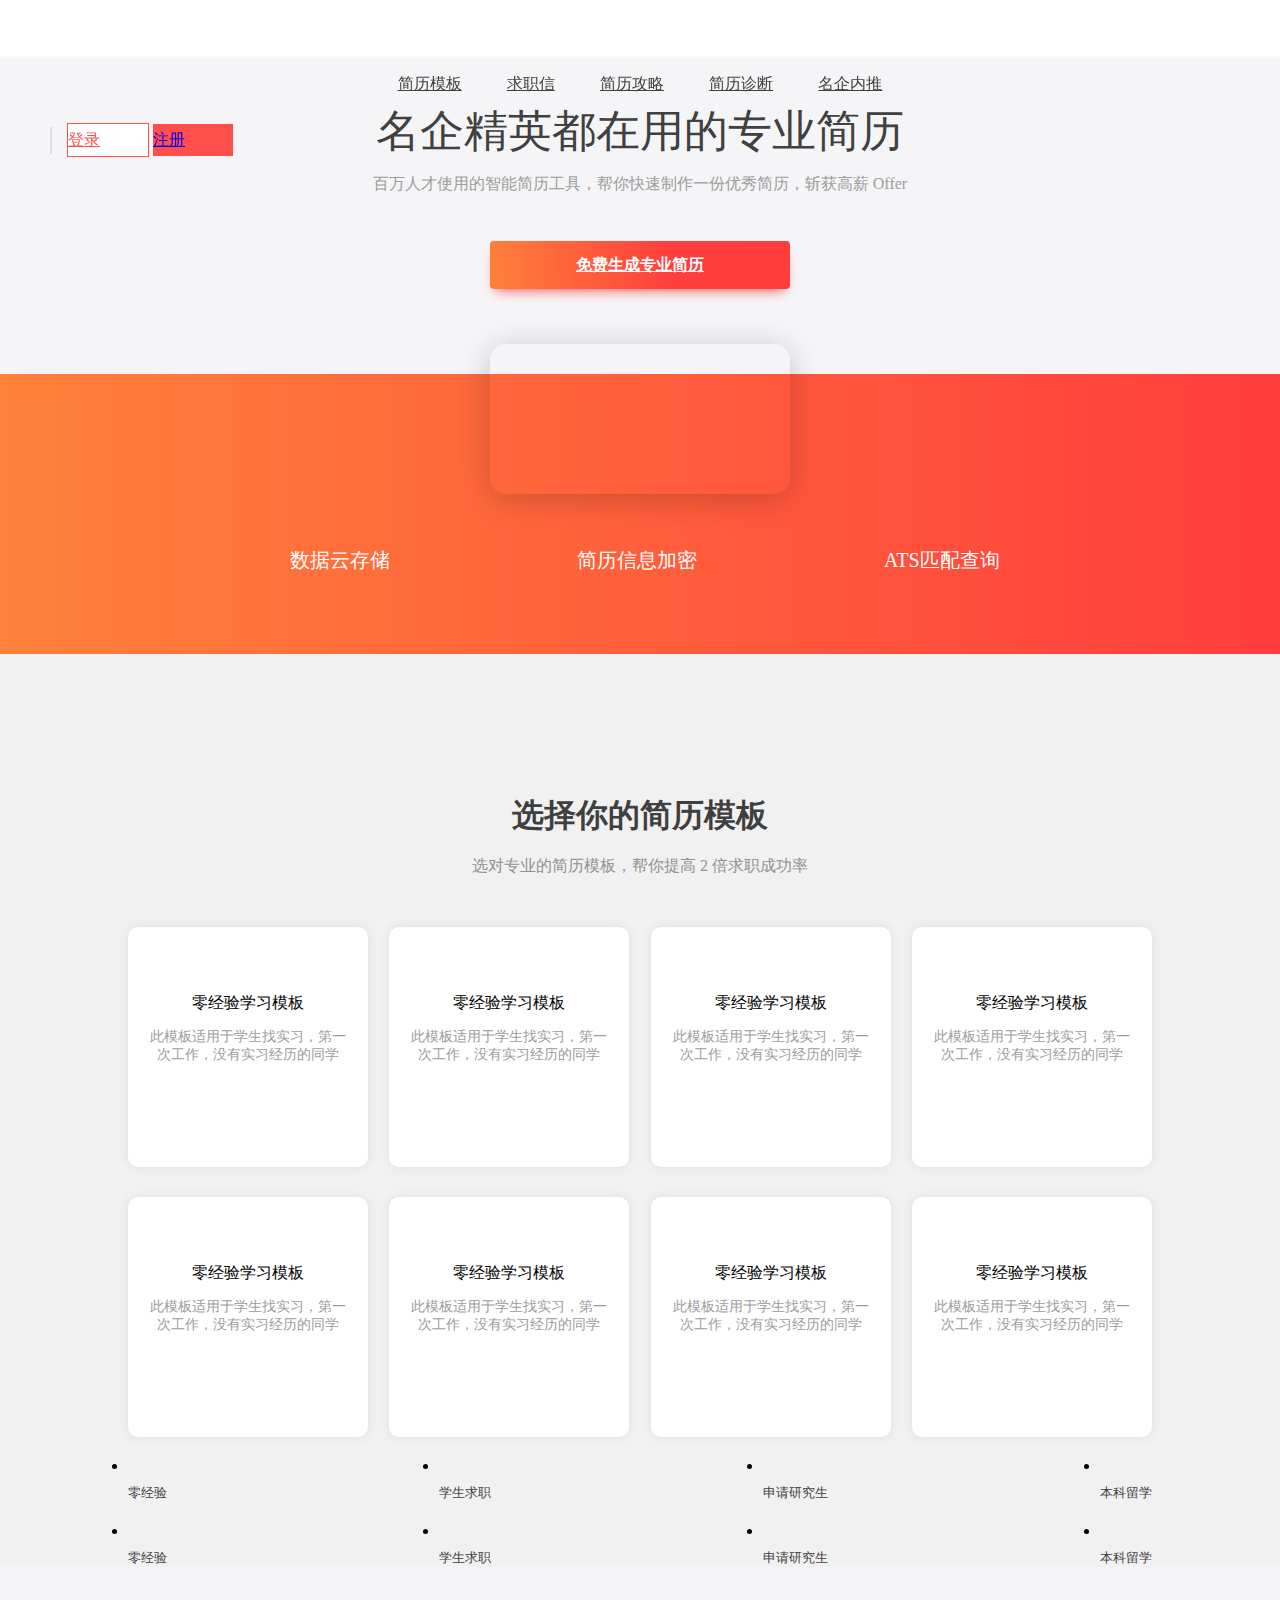
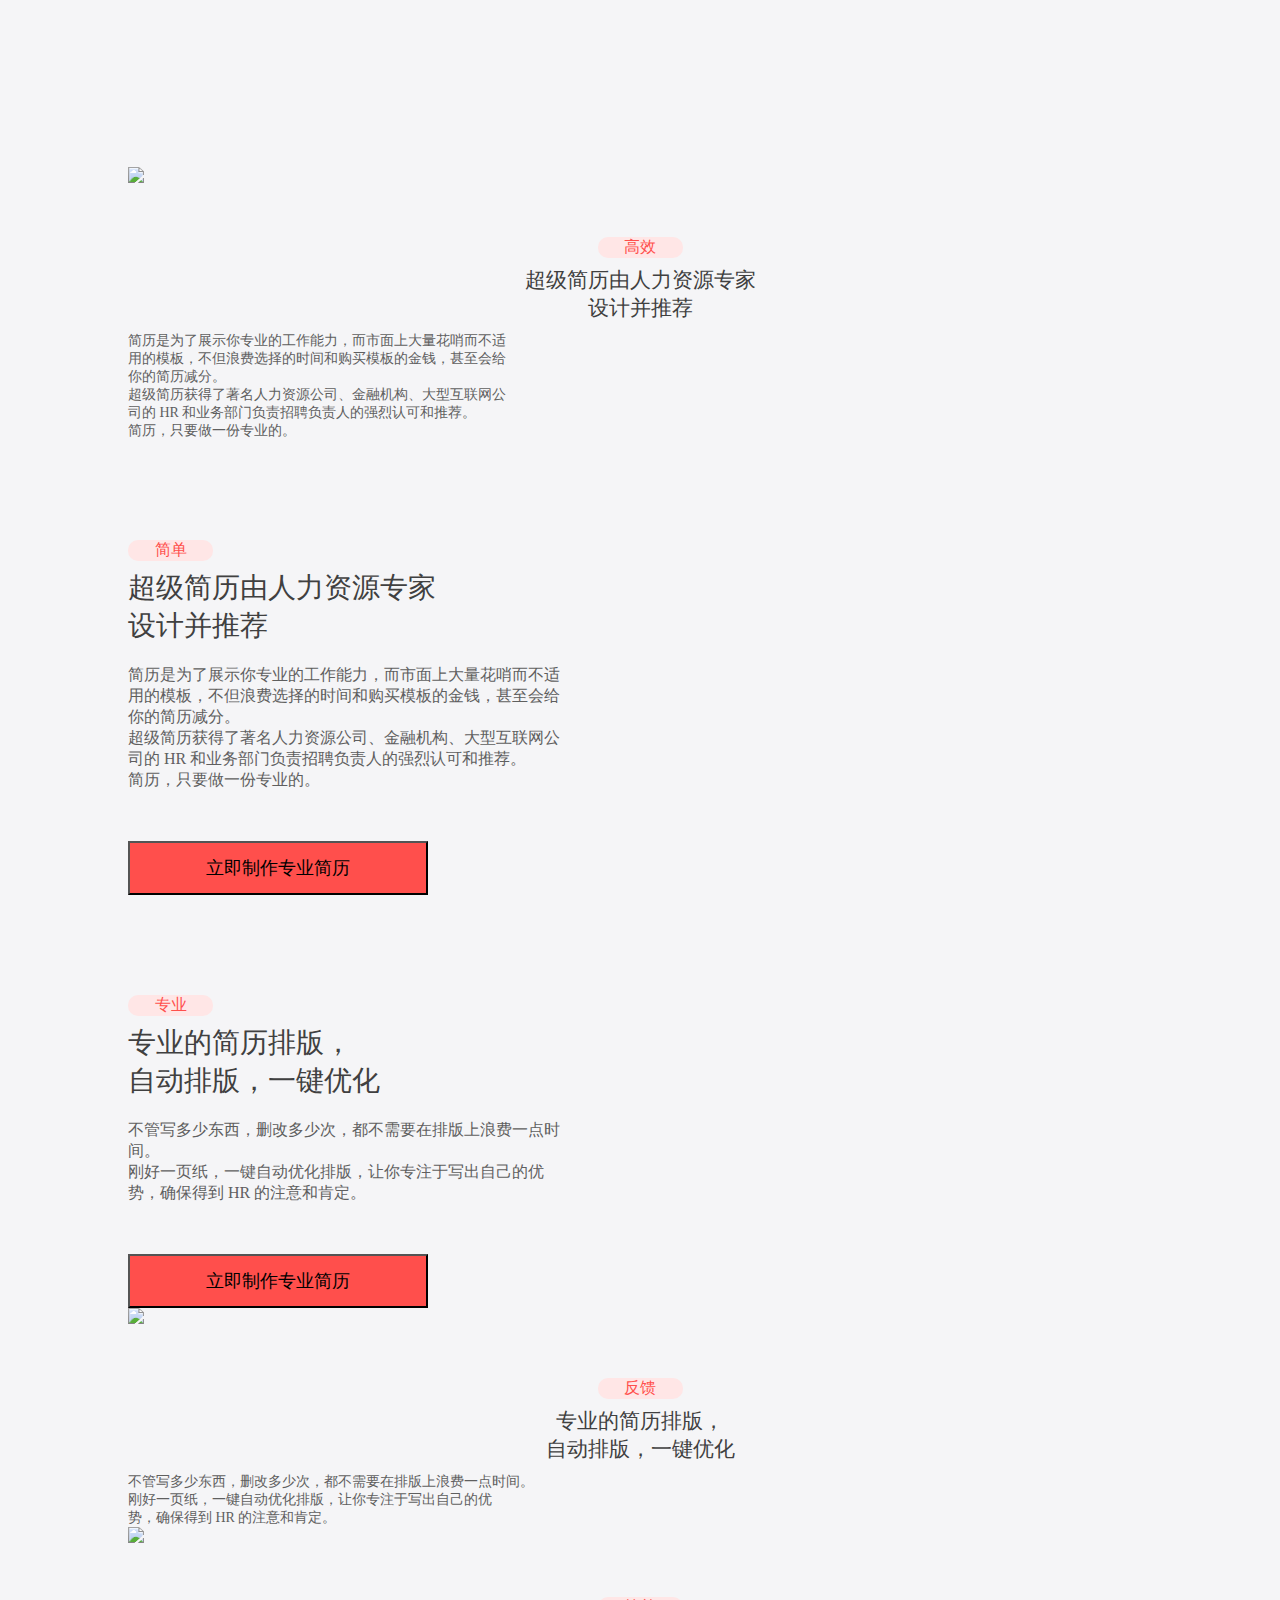
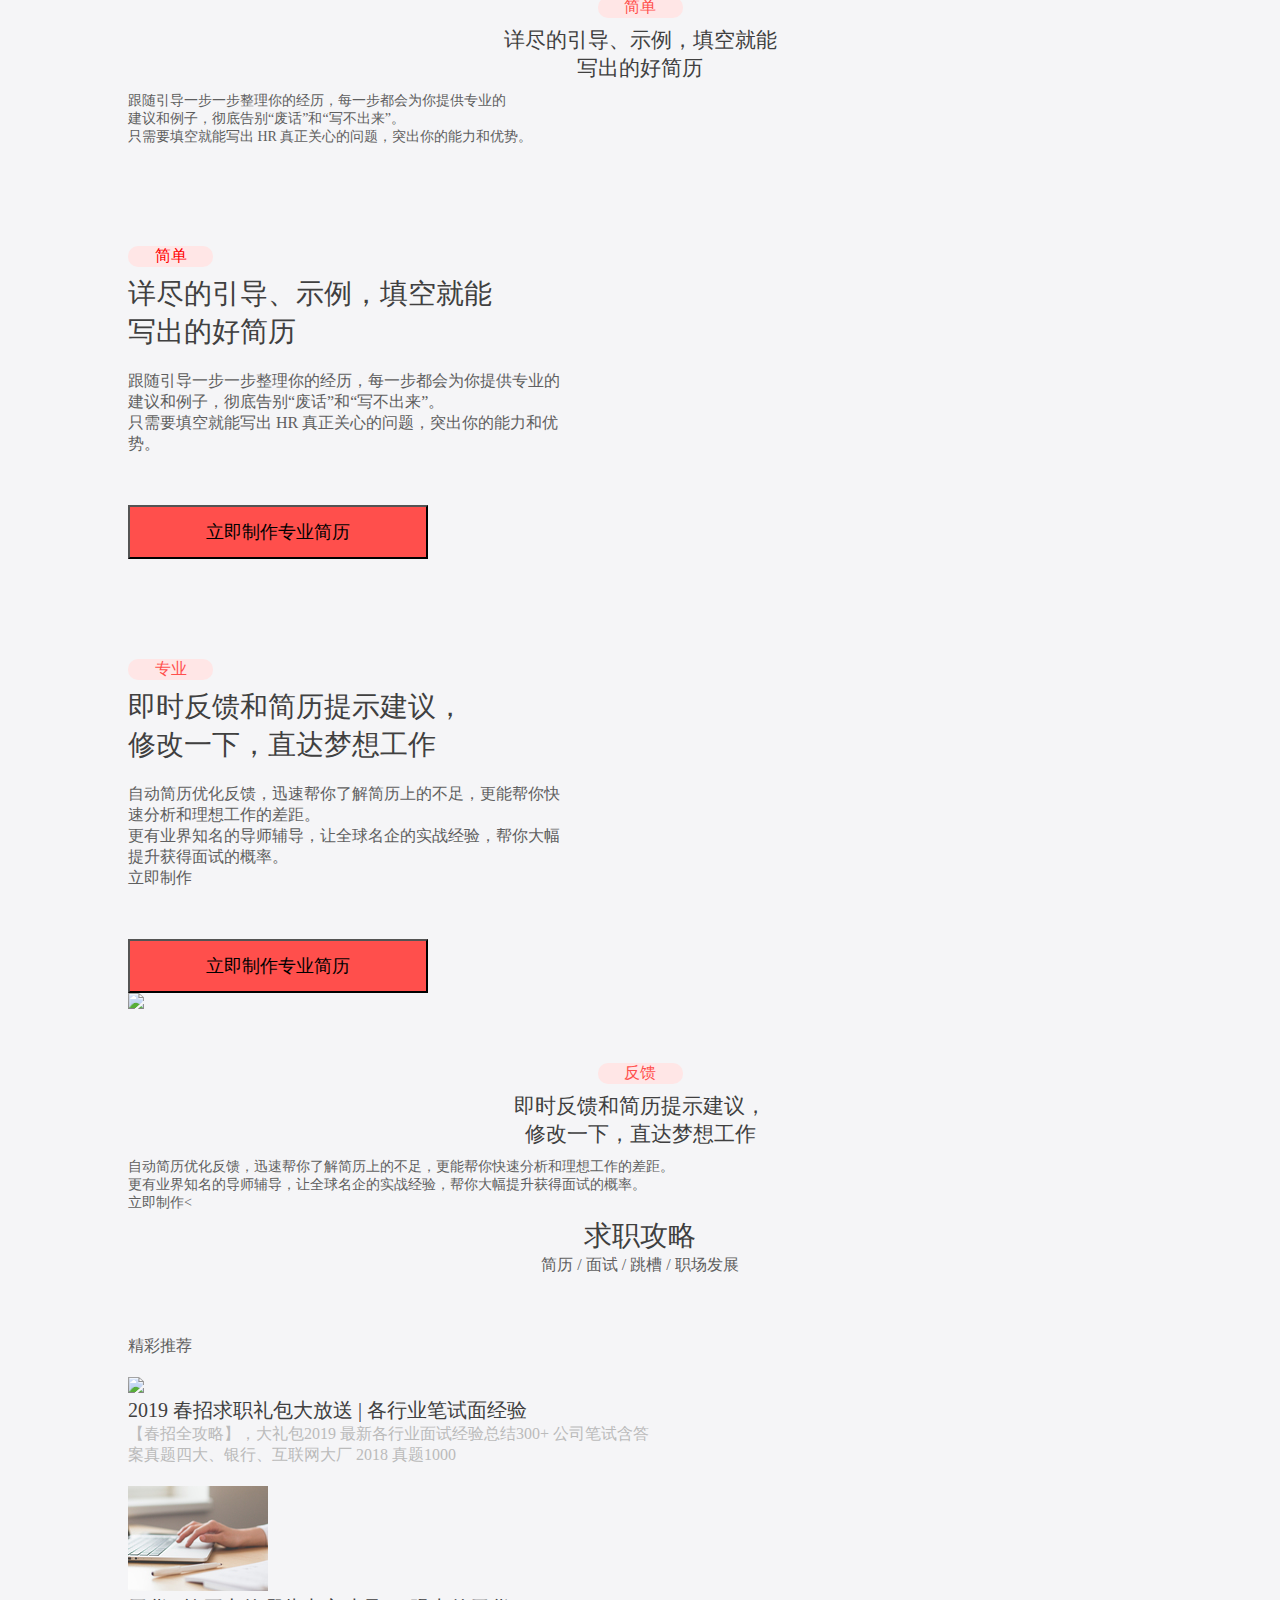
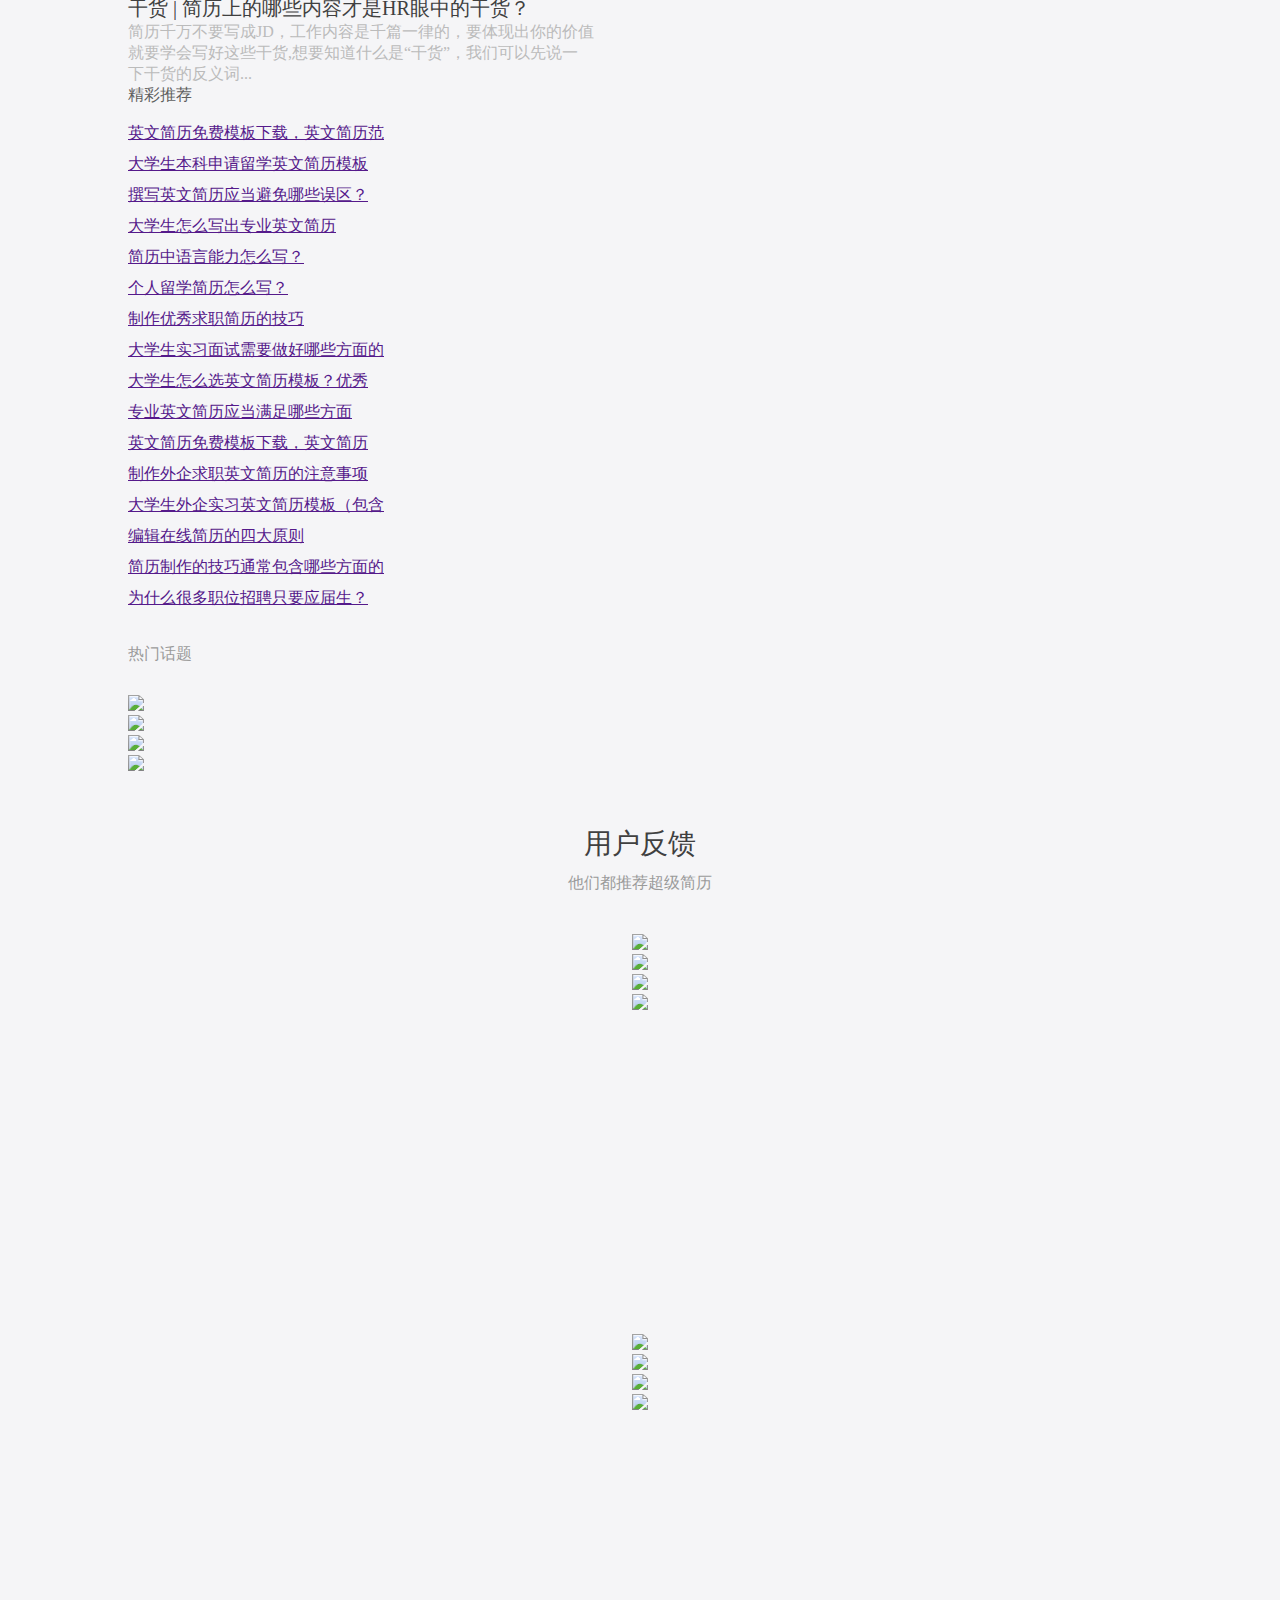
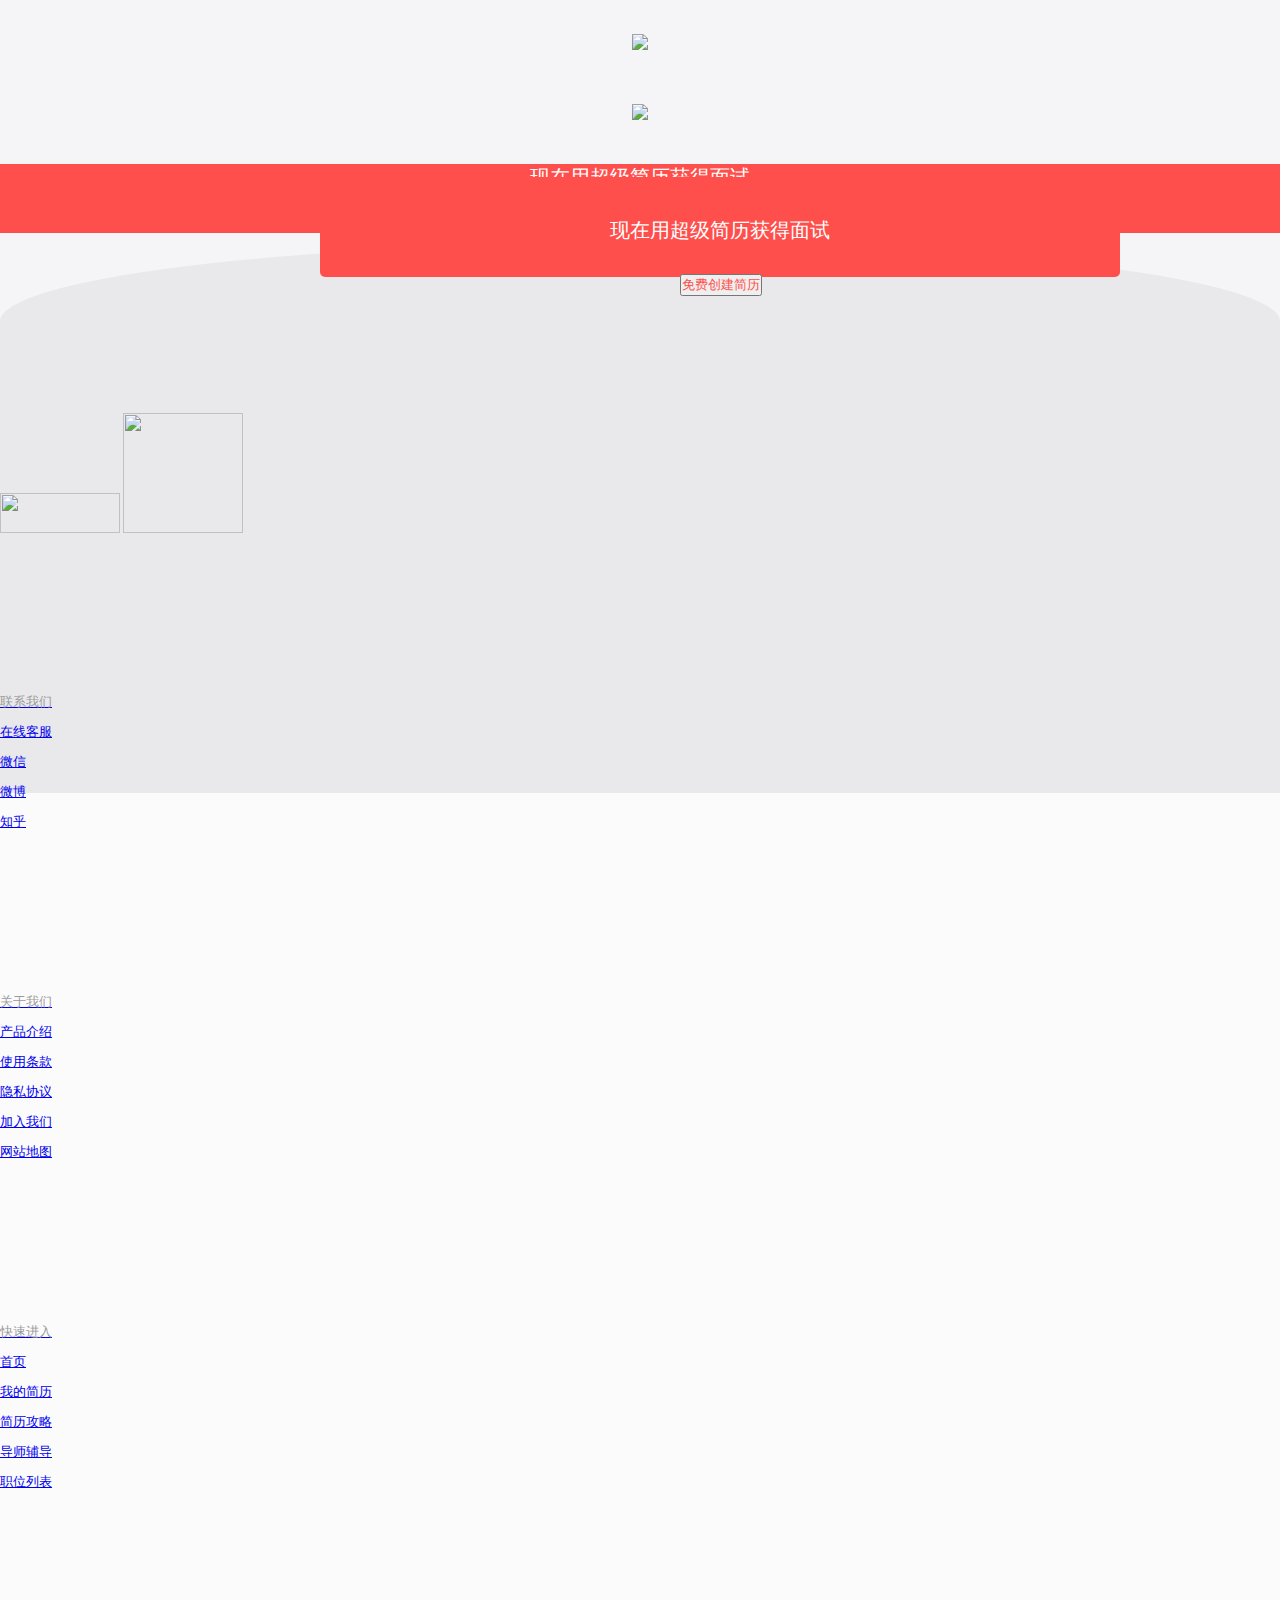
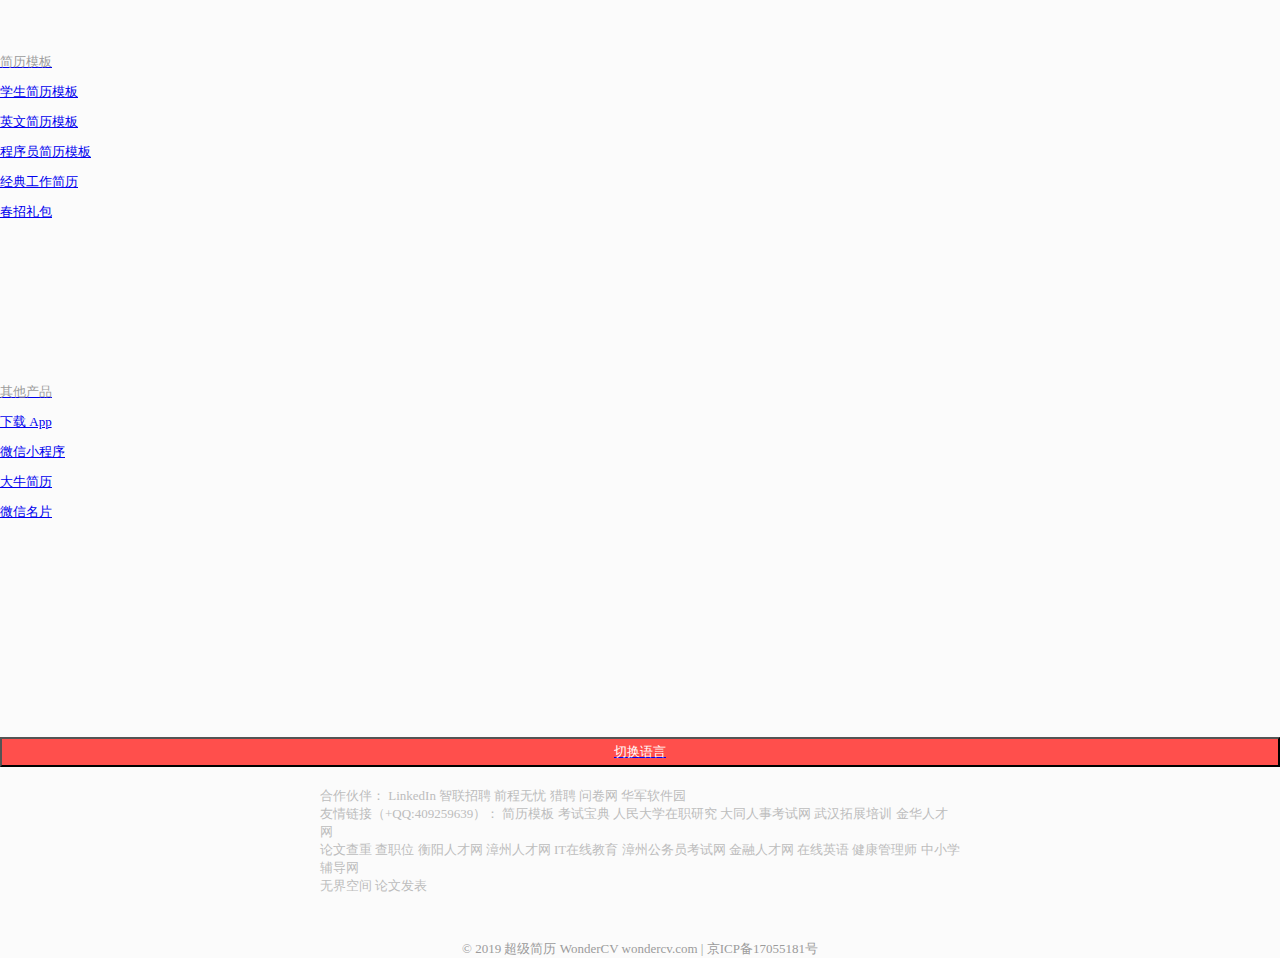
==== 超级简历/index.html @ 8c528aa9 "add" ====
<!DOCTYPE html>
<html lang="en">
<head>
    <meta charset="UTF-8">
    <meta name="viewport" content="width=device-width, initial-scale=1.0">
    <meta http-equiv="X-UA-Compatible" content="ie=edge">
    <link rel="icon" type="img/png" href="img/logo1.png" media="screen">
    <link rel="stylesheet" href="layui/css/layui.css">
    <link rel="stylesheet" href="css/index.css">
    <link rel="stylesheet" href="css/login.css">
    <script src="js/jquery-3.3.1.js"></script>
    <script src="layui/layui.js"></script>
    <script src="layui/layui.all.js"></script>
    <title>超级简历 - HR专家推荐的智能简历工具-英文简历模板-专业求职简历模板-免费下载</title>


    <script type="text/javascript">
        window.onload=function(){
            let obtn=document.getElementById("moban_btn");
            let dzbtn=document.getElementById("dz_btn");
            let txbox=document.getElementById("tx_box");
            obtn.onclick=function(){
                //获取页面的高度和宽度
                var sheight=document.documentElement.scrollHeight;
                var swidth=document.documentElement.scrollWidth;

                // 可视区域的高度
                var wheight=document.documentElement.clientHeight;


                // 遮罩层
                var omask=document.createElement("div");
                    omask.id="mask";
                    omask.style.height=sheight+"px";
                    omask.style.width=swidth+"px";
                    document.body.appendChild(omask);
                
                var mask_img=document.createElement("div");
                    mask_img.id="mask_img";
                    mask_img.innerHTML="<div class='mask_con' id='mask_c'><div id='close'></div></div>"
                    document.body.appendChild(mask_img);
                    
                var mask_c=document.getElementById('mask_c');

                var mask_con_btn=document.createElement("div");
                    mask_con_btn.id="mask_con_btn";
                    mask_con_btn.innerHTML="<a href='zhuce.html' class='layui-btn layui-btn-primary'>使用模板</a>"
                    mask_c.appendChild(mask_con_btn);
                    // 获取 mask_img 的宽度和高度

                var dheight=mask_img.offsetHeight;
                var dwidth=mask_img.offsetWidth;

                var close=document.getElementById("close");
                close.onclick=function(){
                    document.body.removeChild(omask);
                    document.body.removeChild(mask_img);
                }
                }

                dzbtn.onclick=function(){
                var sheight=document.documentElement.scrollHeight;
                var swidth=document.documentElement.scrollWidth;

                // 可视区域的高度
                var wheight=document.documentElement.clientHeight;

                var omask=document.createElement("div");
                    omask.id="mask";
                    omask.style.height=sheight+"px";
                    omask.style.width=swidth+"px";
                    document.body.appendChild(omask);
                    txbox.style.display="block";
                    omask.onclick=function(){
                    document.body.removeChild(omask);
                    txbox.style.display="none";
                }

                
            }
                
        }
            
            
         
            
    </script>

</head>
<body>
    <div class="header">

        <div class="nav layui-row">
            <div class="nav_l layui-col-md2 layui-col-xs6">
                <a href="index.html"><img src="img/logo.png" alt=""></a>
            </div>

            <div class="nav_m layui-col-md7 layui-hide-xs">
                <ul>
                    <li>
                    <a href="jlmb.html">简历模板</a>
                    <a href="qzx.html">求职信</a>
                    <a href="jlgl.html">简历攻略</a>
                    <a href="jlzd.html">简历诊断</a>
                    <a href="mqnt.html">名企内推</a>
                    </li>
                </ul>
            </div>

            <div class="nav_r layui-col-md3 layui-col-xs6">
                    <div class="nav_r_icon">
                        <i class="layui-icon layui-icon-find-fill"></i>
                        <i class="layui-icon layui-icon-cellphone">
                            <div class="model">
                                <p>扫码下载App 同步编辑</p>
                                <img src="img/app.png" id="img_1" alt="">
                                <div class="model_btn">
                                    <a id="app_btn" class="layui-btn layui-btn-danger layui-btn-fluid">App</a>
                                    <a class="layui-btn layui-btn-danger layui-btn-fluid" id="weixin_btn">微信版</a>
                                </div>
                            </div>
                        </i>
                    </div>
                    <span></span>
                    <div class="nav_r_btn">
                        <a class="layui-btn layui-btn-primary" href="login.html">登录</a>
                        <a class="layui-btn layui-btn-danger" href="login.html">注册</a>
                    </div>
            </div>

        </div>
    </div>

    <div class="banner">
        <div class="layui-row banner_box">
            <h1>名企精英都在用的专业简历</h1>
            <p>百万人才使用的智能简历工具，帮你快速制作一份优秀简历，斩获高薪 Offer</p>
            <div id="box_btn"><a href="" class="layui-btn">免费生成专业简历</a></div> 
            <img src="img/banner_d.png" class="" alt="">
        </div>

        <div class="video">
                <video autoplay="" muted="" loop="" poster="" preload="auto"  autostart="0">
                    <source src="img/shipin.mp4" type="video/mp4">
                </video>
            </div>
    </div>

    <div class="bg">
        <div class="bg_box">
            <div>
                <img src="img/data_storage.png" alt="">
                <span>数据云存储</span>
            </div>
            <div>
                <img style="width: 30px;" src="img/infojiami.png" alt="">
                <span>简历信息加密</span>
            </div>
            <div>
                <img style="width: 30px;" src="img/ats_screening.png" alt="">
                <span>ATS匹配查询</span>
            </div>
        </div>
    </div>

    <div class="moban">
        <div class="moban_tit">
            <h1>选择你的简历模板</h1>
            <p>选对专业的简历模板，帮你提高 2 倍求职成功率</p>
        </div>

        <div class="moban_box">
            <div class="moban_1 layui-hide-xs" style="margin-top: 50px;">
                <div>
                    <img src="img/zero-exp-icon.png" alt="">
                    <span>零经验学习模板</span>
                    <p>此模板适用于学生找实习，第一次工作，没有实习经历的同学</p>
                    <div class="tx">
                        <a  class="layui-btn" id="moban_btn">中文模板</a>
                        <a  class="layui-btn" id="moban_btn">英文模板</a>
                    </div>
                </div>
                <div>
                        <img src="img/tpl-college.png" alt="">
                        <span>零经验学习模板</span>
                        <p>此模板适用于学生找实习，第一次工作，没有实习经历的同学</p>
                        <div class="tx">
                                <a  class="layui-btn" id="moban_btn">中文模板</a>
                                <a  class="layui-btn" id="moban_btn">英文模板</a>
                        </div>
                </div>
                <div>
                        <img src="img/tpl-pm.png" alt="">
                        <span>零经验学习模板</span>
                        <p>此模板适用于学生找实习，第一次工作，没有实习经历的同学</p>
                        <div class="tx">
                                <a id="moban_btn" class="layui-btn">中文模板</a>
                                <a id="moban_btn" class="layui-btn">英文模板</a>
                        </div>
                </div>
                <div>
                        <img src="img/tpl-plane.png" alt="">
                        <span>零经验学习模板</span>
                        <p>此模板适用于学生找实习，第一次工作，没有实习经历的同学</p>
                        <div class="tx">
                                <a id="moban_btn" class="layui-btn">中文模板</a>
                                <a id="moban_btn" class="layui-btn">英文模板</a>
                        </div>
                </div>
            </div>

            <div class="moban_1 layui-hide-xs">
                    <div>
                        <img src="img/tpl-classic.png" alt="">
                        <span>零经验学习模板</span>
                        <p>此模板适用于学生找实习，第一次工作，没有实习经历的同学</p>
                        <div class="tx">
                                <a id="moban_btn" class="layui-btn">中文模板</a>
                                <a id="moban_btn" class="layui-btn">英文模板</a>
                        </div>
                    </div>
                    <div>
                            <img src="img/tpl-investment.png" alt="">
                            <span>零经验学习模板</span>
                            <p>此模板适用于学生找实习，第一次工作，没有实习经历的同学</p>
                            <div class="tx">
                                    <a id="moban_btn" class="layui-btn">中文模板</a>
                                    <a id="moban_btn" class="layui-btn">英文模板</a>
                            </div>
                    </div>
                    <div>
                            <img src="img/tpl-pm.png" alt="">
                            <span>零经验学习模板</span>
                            <p>此模板适用于学生找实习，第一次工作，没有实习经历的同学</p>
                            <div class="tx">
                                    <a id="moban_btn" class="layui-btn">中文模板</a>
                                    <a id="moban_btn" class="layui-btn">英文模板</a>
                            </div>
                    </div>
                    <div>
                            <img src="img/tpl-programmer.png" alt="">
                            <span>零经验学习模板</span>
                            <p>此模板适用于学生找实习，第一次工作，没有实习经历的同学</p>
                            <div class="tx">
                                    <a id="moban_btn" class="layui-btn">中文模板</a>
                                    <a id="moban_btn" class="layui-btn">英文模板</a>
                            </div>
                    </div>
            </div>

            <div class="shouji layui-hide-md layui-col-xs12">
                <ul>
                    <li>
                        <img src="img/zero-exp-icon.png" alt="">
                        <p>零经验</p>
                    </li>
                    <li>
                        <img src="img/tpl-college.png" alt="">
                        <p>学生求职</p>
                    </li>
                    <li>
                        <img src="img/grad-temp-cn-icon@2x.png" alt="">
                        <p>申请研究生</p>
                    </li>
                    <li>
                        <img src="img/tpl-plane.png" alt="">
                        <p>本科留学</p>
                    </li>
                </ul>
                <ul>
                        <li>
                            <img src="img/tpl-classic.png" alt="">
                            <p>零经验</p>
                        </li>
                        <li>
                            <img src="img/tpl-investment.png" alt="">
                            <p>学生求职</p>
                        </li>
                        <li>
                            <img src="img/tpl-pm.png" alt="">
                            <p>申请研究生</p>
                        </li>
                        <li>
                            <img src="img/tpl-programmer.png" alt="">
                            <p>本科留学</p>
                        </li>
                    </ul>
            </div>
        </div>
    </div>

        <!-- 穆童 -->
        <div class="zhengti" style="width: 80%;margin-top: 200px;">
                <div class="layui-row" style="width: 100%">
                    <div class="layui-col-md6 layui-col-xs12" >
                        <img src="layui\image\HRtuijian.png"
                            width="100%">
                    </div>
                    <div class="layui-col-xs12 layui-hide-md" style="margin-top: 50px">
                        <div style="width: 85px;height:24px;margin: 0 auto"><p style="text-align: center;color: #FF4F4C;
                            background: #ffe6e6;border-radius:10px">高效</p></div>
                        <div><p style="font-size: 21px;margin-top: 5px;text-align: center;color: #404040;">超级简历由人力资源专家<br/>设计并推荐</p></div>
                        <div><p style="font-size: 14px; color: rgb(95, 95, 95);margin-top: 10px">简历是为了展示你专业的工作能力，而市面上大量花哨而不适<br/>用的模板，不但浪费选择的时间和购买模板的金钱，甚至会给<br/>你的简历减分。<br/>超级简历获得了著名人力资源公司、金融机构、大型互联网公<br/>司的 HR 和业务部门负责招聘负责人的强烈认可和推荐。<br/>简历，只要做一份专业的。</p></div>
                    </div>
                        <div class="layui-col-md5 layui-hide-xs layui-col-md-offset1" style=" margin-top: 100px; ">
                            <div style="width: 85px;height:24px;"><p style="text-align: center; color:#FF4F4C;background:#ffe6e6;border-radius:10px">简单</p></div>
                            <div><p style="font-size: 28px;margin-top: 5px;color: #404040;">超级简历由人力资源专家<br/>设计并推荐</p></div>
                            <div><p style="color: rgb(95, 95, 95);margin-top: 20px">简历是为了展示你专业的工作能力，而市面上大量花哨而不适<br/>用的模板，不但浪费选择的时间和购买模板的金钱，甚至会给<br/>你的简历减分。<br/>超级简历获得了著名人力资源公司、金融机构、大型互联网公<br/>司的 HR 和业务部门负责招聘负责人的强烈认可和推荐。<br/>简历，只要做一份专业的。</p></div>
                            <div style="margin-top: 50px;"><button class="layui-btn layui-btn-lg layui-btn-danger" style="width:300px;height:54px;font-size:18px;background: #ff4f4c;">立即制作专业简历</button></div>
                        </div>


                    </div>

                    <div id="tx_box" class="box" style="width: 400px;height: 400px; position: absolute;z-index: 1001;left: 37%;display: none;">
                        <div class="box_m" style="top:3%; height: auto; border: 0">
                                <img src="img/weixin.png" alt="">
                                <div class="box_m1"  style="background: #fff;">
                                    <i class="layui-icon layui-icon-login-wechat" style="font-size: 28px; color: #62b900;"></i>  
                                    <span style="color: #757575;">微信扫码 快速登录</span>
                                </div>
                        </div>
                        <div class="box_d" style="margin-top: 40px;">
                            <a href="zhuce.html">其他方式注册/登录</a>
                        </div>
                    </div>

                <div class="layui-row" style="width: 100%">
                    <div class="chentxt layui-col-md5 layui-hide-xs " style=" margin-top: 100px; ">
                        <div style="width: 85px;height:24px;"><p style="text-align: center; color: #FF4F4C;background:#ffe6e6;border-radius:10px">专业</p></div>
                        <div><p style="font-size: 28px;margin-top: 5px;color: #404040;">专业的简历排版，<br/>自动排版，一键优化</p></div>
                        <div><p style="color: rgb(95, 95, 95);margin-top: 20px">不管写多少东西，删改多少次，都不需要在排版上浪费一点时<br/>间。<br/>刚好一页纸，一键自动优化排版，让你专注于写出自己的优<br/>势，确保得到 HR 的注意和肯定。</p></div>
                        <div style="margin-top: 50px;"><button id="dz_btn" class="layui-btn layui-btn-lg layui-btn-danger" style="width:300px;height:54px;font-size:18px;background: #ff4f4c;">立即制作专业简历</button></div>
                    </div>
                    <div class="layui-col-md6 layui-col-xs12 layui-col-md-offset1" >
                        <img src="layui\image\chen.png"
                            width="100%">
                    </div>
                    <div class="layui-col-xs12 layui-hide-md" style="margin-top: 50px">
                        <div style="width: 85px;height:24px;margin: 0 auto"><p style="text-align: center; color:#FF4F4C;background:#ffe6e6;border-radius:10px">反馈</p></div>
                        <div><p style="font-size: 21px;margin-top: 5px;text-align: center;color: #404040;">专业的简历排版，<br/>自动排版，一键优化</p></div>
                        <div><p style="font-size: 14px; color: rgb(95, 95, 95);margin-top: 10px">不管写多少东西，删改多少次，都不需要在排版上浪费一点时间。<br/>刚好一页纸，一键自动优化排版，让你专注于写出自己的优<br/>势，确保得到 HR 的注意和肯定。</p></div>
                    </div>
                </div>

                <div class="layui-row" style="width: 100%">
                    <div class="layui-col-md6 layui-col-xs12 " >
                        <img src="layui\image\anliku.png"
                            width="100%">
                    </div>
                    <div class="layui-col-xs12 layui-hide-md" style="margin-top: 50px">
                        <div style="width: 85px;height:24px;margin: 0 auto"><p style="text-align: center; color:#FF4F4C;background:#ffe6e6;border-radius:10px">简单</p></div>
                        <div><p style="font-size: 21px;margin-top: 5px;text-align: center;color: #404040;">详尽的引导、示例，填空就能<br/>写出的好简历</p></div>
                        <div><p style="font-size: 14px; color: rgb(95, 95, 95);margin-top: 10px">跟随引导一步一步整理你的经历，每一步都会为你提供专业的<br/>建议和例子，彻底告别“废话”和“写不出来”。<br/>只需要填空就能写出 HR 真正关心的问题，突出你的能力和优势。</p></div>
                    </div>
                    <div class="layui-col-md5 layui-hide-xs layui-col-md-offset1 " style=" margin-top: 100px; ">
                        <div style="width: 85px;height:24px;"><p style="text-align: center; color: red;background:#ffe6e6;border-radius:10px">简单</p></div>
                        <div><p style="font-size: 28px;margin-top: 5px;color: #404040;">详尽的引导、示例，填空就能<br/>写出的好简历</p></div>
                        <div><p style="color: rgb(95, 95, 95);margin-top: 20px">跟随引导一步一步整理你的经历，每一步都会为你提供专业的<br/>建议和例子，彻底告别“废话”和“写不出来”。<br/>只需要填空就能写出 HR 真正关心的问题，突出你的能力和优<br/>势。</p></div>
                        <div style="margin-top: 50px;"><button class="layui-btn layui-btn-lg layui-btn-danger" style="width:300px;height:54px;font-size:18px;background: #ff4f4c;">立即制作专业简历</button></div>
                    </div>
          
                </div>
                <div class="layui-row" style="width: 100%">
                    <div class="layui-col-md5 layui-hide-xs  " style=" margin-top: 100px; ">
                        <div style="width: 85px;height:24px;"><p style="text-align: center; color:#FF4F4C;background:#ffe6e6;border-radius:10px">专业</p></div>
                        <div><p style="font-size: 28px;margin-top: 5px;color: #404040;">即时反馈和简历提示建议，<br/>修改一下，直达梦想工作</p></div>
                        <div><p style="color: rgb(95, 95, 95);margin-top: 20px">自动简历优化反馈，迅速帮你了解简历上的不足，更能帮你快<br/>速分析和理想工作的差距。<br/>更有业界知名的导师辅导，让全球名企的实战经验，帮你大幅<br/>提升获得面试的概率。<br/>立即制作</p></div>
                        <div style="margin-top: 50px;"><button class="layui-btn layui-btn-lg layui-btn-danger" style="width:300px;height:54px;font-size:18px;background: #ff4f4c;">立即制作专业简历</button></div>
                    </div>
                    <div class="layui-col-md6 layui-col-xs12 layui-col-md-offset1" >
                        <img src="layui\image\jianlizhuanye.png"
                            width="100%">
                    </div>
                    <div class="layui-col-xs12 layui-hide-md" style="margin-top: 50px">
                        <div style="width: 85px;height:24px;margin: 0 auto"><p style="text-align: center; color:#FF4F4C;background:#ffe6e6;border-radius:10px">反馈</p></div>
                        <div><p style="font-size: 21px;margin-top: 5px;text-align: center;color: #404040;">即时反馈和简历提示建议，<br/>修改一下，直达梦想工作</p></div>
                        <div><p style="font-size: 14px; color: rgb(95, 95, 95);margin-top: 10px">自动简历优化反馈，迅速帮你了解简历上的不足，更能帮你快速分析和理想工作的差距。<br/>更有业界知名的导师辅导，让全球名企的实战经验，帮你大幅提升获得面试的概率。<br/>立即制作<</p></div>
                    </div>
                </div>
                <div class="layui-row layui-hide-xs" style="width: 100%">
                    <p style="font-size: 28px;margin-top: 5px;text-align: center;color: #404040;"> 求职攻略</p>
                    <p style="font-size:16px;color: rgb(95, 95, 95);text-align: center">简历 / 面试 / 跳槽 / 职场发展</p>
                </div>
                <!-- tuijian-->
                <div class="layui-row layui-hide-xs" style="width: 100%;margin-top: 60px;">
                    <div class="layui-col-md6 " >
                        <p style="font-size:16px;color: rgb(95, 95, 95)">精彩推荐</p>
                        <div class="layui-row " style="width: 100%;margin-top: 20px">
                                <div class="layui-col-md3" >
                                    <img src="layui\image\xuanxiangka_.png">
                                </div>
                                <div class="layui-col-md9" >
                                  <div class="layui-row">
                                    <p style="font-size:20px;color: #404040">2019 春招求职礼包大放送 | 各行业笔试面经验</p>
                                    <p style="color: rgb(187, 187, 187)">【春招全攻略】，大礼包2019 最新各行业面试经验总结300+ 公司笔试含答<br/>案真题四大、银行、互联网大厂 2018 真题1000</p>
                                  </div>
                                  
                                </div>
                            </div>
                            <div class="layui-row " style="width: 100%;margin-top:20px;">
                                    <div class="layui-col-md3" >
                                        <img src="layui\image\tuijian2.jpg">
                                    </div>
                                    <div class="layui-col-md9" >
                                      <div class="layui-row">
                                        <p style="font-size:20px;color: #404040">干货 | 简历上的哪些内容才是HR眼中的干货？</p>
                                        <p style="color: rgb(187, 187, 187)">简历千万不要写成JD，工作内容是千篇一律的，要体现出你的价值<br/>就要学会写好这些干货,想要知道什么是“干货”，我们可以先说一<br/>下干货的反义词...</p>
                                      </div>
                                      
                                    </div>
                                </div>
                    </div>
                    <div div class="layui-col-md5 layui-col-md-offset1">
                            <p style="font-size:16px;color: rgb(95, 95, 95)">精彩推荐</p>
                            <div class="layui-row" style="margin-top: 12px;">
                                <div class="tuijian layui-col-md6">
                                    <a href="">英文简历免费模板下载，英文简历范</a>   
                                    <a href="">大学生本科申请留学英文简历模板</a>
                                    <a href="">撰写英文简历应当避免哪些误区？</a>
                                    <a href="">大学生怎么写出专业英文简历</a>
                                    <a href="">简历中语言能力怎么写？</a>
                                    <a href="">个人留学简历怎么写？</a>
                                    <a href="">制作优秀求职简历的技巧</a>
                                    <a href="">大学生实习面试需要做好哪些方面的</a>
                                </div>
                                <div class="tuijian layui-col-md6">
                                        <a href="">大学生怎么选英文简历模板？优秀</a>
                                        <a href="">专业英文简历应当满足哪些方面</a>
                                        <a href="">英文简历免费模板下载，英文简历</a>
                                        <a href="">制作外企求职英文简历的注意事项</a>
                                        <a href="">大学生外企实习英文简历模板（包含</a>
                                        <a href="">编辑在线简历的四大原则</a>
                                        <a href="">简历制作的技巧通常包含哪些方面的</a>
                                        <a href="">为什么很多职位招聘只要应届生？</a>
                                    </div>
                            </div>
                    </div>
                </div>
            <!-- tuijian-->
                <div class="layui-row layui-hide-xs" style="margin-top: 30px">
                        <div class="layui-row"><div class="layui-col-md9 "><p style="font-size:16px;color:#9b9b9b">热门话题</p></div></div>
                        <div class="layui-row " style="width:100%; margin-top: 30px;" >
                            <div class="layui-col-md2 "><img src="layui\image\huati1.png"></div>
                            <div class="layui-col-md2 layui-col-md-offset1" ><img src="layui\image\huati2.png"></div>
                            <div class="layui-col-md2 layui-col-md-offset1"><img src="layui\image\huati3.png"></div>
                            <div class="layui-col-md2 layui-col-md-offset1" ><img src="layui\image\huati4.png"></div>
                        </div>
                </div>
                <div class="layui-row " style="text-align: center">
                        <p style="font-size: 28px;margin-top: 50px;color: #404040;">用户反馈</p>
                        <p style="color:#9B9B9B;margin-top: 10px">他们都推荐超级简历</p>
                        <div class="layui-row layui-hide-xs" style="height: 400px;margin-top: 40px;">
                                <div class="layui-carousel" id="test1">
                                        <div carousel-item>
                                          <div><img  src="layui\image\zylunbo1.png"></div>
                                          <div><img  src="layui\image\zylunbo2.png"></div>
                                          <div><img  src="layui\image\zylunbo3.png"></div>
                                          <div><img  src="layui\image\zylunbo4.png"></div>
                                        </div>
                                </div>
                                
                        </div>
                        <div class="layui-row layui-hide-md" style="height: 250px" >
                                <div class="layui-carousel" id="test2" >
                                        <div carousel-item>
                                            <div><img src="layui\image\xslunbo1.png"></div>
                                            <div><img src="layui\image\xslunbo2.png"></div>
                                            <div><img src="layui\image\xslunbo3.png"></div>
                                            <div><img src="layui\image\xslunbo2.png"></div>
                                        </div>
                                </div>
                        </div>
                        <div class="layui-row layui-hide-md">
                            <!-- <p style="text-align:center">超级简历的用户成功进入了这些公司</p>
                            <img src="layui\image\last.png" width="100%">
                            <div class="xsdibu layui-row layui-hide-md layui-col-xs12" style="margin-top: 50px;background:#ff4f4c">
                                    <div class="layui-col-xs12" >
                                        <p style="color: white;font-size: 20px;margin-top: 40px" >现在用超级简历获得面试</p>
                                    </div>
                                    <div class="layui-col-xs12" style="margin-top: 20px;margin-bottom: 10px;" >
                                         <button class="layui-btn layui-btn-primary layui-btn-lg"><p style="color:#ff4f4c">免费创建简历</p></button>
                                     </div>
                              </div> -->
                        </div>
                        <div class="layui-row  layui-hide-xs" style="margin-top: 50px" >
                            <img src="layui\image\last.png"
                            width="100%"
                            >
                        </div>
                        <div id="ddd" class="layui-row layui-hide-md layui-col-xs12" style="margin-top: 50px" >
                                <img src="layui\image\last.png"
                                width="100%"
                                >
                            </div>
                       
                       
                        <!-- <div class="xsdibu layui-row layui-hide-md layui-col-xs12" style="margin-top: 50px;background:#ff4f4c">
                                <div class="layui-col-xs12" >
                                    <p style="color: white;font-size: 20px;margin-top: 40px" >现在用超级简历获得面试</p>
                                </div>
                                <div class="layui-col-xs12" style="margin-top: 30px" >
                                     <button class="layui-btn layui-btn-primary layui-btn-lg"><p style="color:#ff4f4c">免费创建简历</p></button>
                                 </div>
                             </div>
          </div>
          <--手机轮播-->
          <!-- <div class="layui-row layui-hide-md " >
            <div class="layui-carousel" id="test10">
                    <div carousel-item>
                        <div><img src="layui\image\xslunbo1.png"></div>
                        <div><img src="layui\image\xslunbo2.png"></div>
                        <div><img src="layui\image\xslunbo3.png"></div>
                        <div><img src="layui\image\xslunbo2.png"></div>
                    </div>
            </div>
            
    </div> -->
         <!--手机轮播end-->
    
                </div>
          </div>
          <div class="xsdibu layui-row layui-hide-md layui-col-xs12" style="background:#ff4f4c;width: 100%;">
                <div class="layui-col-xs12" >
                    <p style="color: white;font-size: 20px;margin-top: 40px" >现在用超级简历获得面试</p>
                </div>
                <div class="layui-col-xs12" style="margin-top: 20px;margin-bottom: 10px;" >
                     <button class="layui-btn layui-btn-primary layui-btn-lg"><p style="color:#ff4f4c">免费创建简历</p></button>
                 </div>
          </div>


    <!-- 穆童完 -->



    <div class="layui-row layui-hide-xs" style="font-size: 13px; position: relative;">


        <div class="zydibu layui-row layui-hide-xs" style="background:#ff4f4c;z-index: 600;position: absolute;left: 25%;top: -12%;">
            <div class="layui-col-md6" style="text-align: center;" >
                <p style="color: white;font-size: 20px;margin-top: 40px" >现在用超级简历获得面试</p>
            </div>
            <div class="layui-col-md6" style="margin-top: 30px" >
                 <button class="layui-btn layui-btn-primary layui-btn-lg" style="margin-left:45%;"><p style="color:#ff4f4c">免费创建简历</p></button>
             </div>
         </div>


        <div class="layui-col-md12" style="height: 550px; border-radius: 350% 350% 0 0/100% 100% 0 0; background: #e9e9eb;">
            <div class="layui-col-md1 layui-col-md-offset1" style="padding-top: 150px;">
              <img src="img/logo.png" style="width: 120px; height: 40px;">
              <img src="img/app.png" style="width: 120px; height: 120px; margin-top: 20px;">
            </div>
            <div class="layui-col-md1 layui-col-md-offset1"  style="padding-top: 150px; line-height: 30px;">
                <a href="#"><p style="color: #9b9b9b;">联系我们</p></a>
                <a href="#"><p>在线客服</p></a>
                <a href="#"><p>微信</p></a>
                <a href="#"><p>微博</p></a>
                <a href="#"><p>知乎</p></a>
            </div>
            <div class="layui-col-md1" style="padding-top: 150px; line-height: 30px;">
                <a href="#"><p style="color: #9b9b9b;">关于我们</p></a>
                <a href="#"><p>产品介绍</p></a>
                <a href="#"><p>使用条款</p></a>
                <a href="#"><p>隐私协议</p></a>
                <a href="#"><p>加入我们</p></a>
                <a href="#"><p>网站地图</p></a>
            </div>
            <div class="layui-col-md1" style="padding-top: 150px; line-height: 30px;">
                <a href="#"><p style="color: #9b9b9b;">快速进入</p></a>
                <a href="#"><p>首页</p></a>
                <a href="#"><p>我的简历</p></a>
                <a href="#"><p>简历攻略</p></a>
                <a href="#"><p>导师辅导</p></a>
                <a href="#"><p>职位列表</p></a>
            </div>
            <div class="layui-col-md1" style="padding-top: 150px; line-height: 30px;">
                <a href="#"><p style="color: #9b9b9b;">简历模板</p></a>
                <a href="#"><p>学生简历模板</p></a>
                <a href="#"><p>英文简历模板</p></a>
                <a href="#"><p>程序员简历模板</p></a>
                <a href="#"><p>经典工作简历</p></a>
                <a href="#"><p>春招礼包</p></a>
            </div>
            <div class="layui-col-md1" style="padding-top: 150px; line-height: 30px;">
                <a href="#"><p style="color: #9b9b9b;">其他产品</p></a>
                <a href="#"><p>下载 App</p></a>
                <a href="#"><p>微信小程序</p></a>
                <a href="#"><p>大牛简历</p></a>
                <a href="#"><p>微信名片</p></a>
            </div>
            <div class="layui-col-md1 layui-col-md-offset2" style="padding-top: 150px;">
              <div class="anniu">
                  <div class="layui-row">
                      <div class="layui-col-md12 layui-col-xs12">
                        <a href="#">
                        <button class="layui-btn layui-btn-fluid" style="width: 100%; margin-top: 60px; height: 30px; background: #ff4f4c;">
                            <i class="layui-icon layui-icon-website" style="font-size: 15px; color: white; float: left;"></i>
                            <a href="#"><p style="color: white;">切换语言</p></a>
                        </button>
                      </a>
                      </div>
                  </div>
              </div>
            </div>
           <div style="margin: 0 auto;clear: both;font-size: 13px;color: #bdbdbd;width: 50%;padding-top: 20px;">
               <p>合作伙伴： LinkedIn  智联招聘  前程无忧  猎聘  问卷网  华军软件园</p>
               <p>友情链接（+QQ:409259639）： 简历模板  考试宝典  人民大学在职研究  大同人事考试网  武汉拓展培训  金华人才网</p>
               <p>论文查重  查职位  衡阳人才网  漳州人才网  IT在线教育  漳州公务员考试网  金融人才网  在线英语  健康管理师  中小学辅导网</p>
               <p>无界空间  论文发表</p>
           </div>
            <div class="layui-row" style="margin-top: 45px;">
                <div class="layui-col-md12" style="margin: 0 auto; text-align: center;font-size: 13px;color: #9B9B9B">
                    <p>© 2019  超级简历 WonderCV wondercv.com | 京ICP备17055181号</p>
                </div>
            </div>
        </div>
    </div>


    <script>
        $(document).ready(function(){
            var oImg0=document.getElementById("app_btn");
            var oImg=document.getElementById("img_1");
            $('#weixin_btn').click(function(){
                oImg.src="img/default_wx_qr.png";
                oImg0.style.background="#fff";
                oImg0.style.color="#ff4f4c";
                oImg0.style.border="1px solid #ff4f4c";
            }
            )
            $('#app_btn').click(function(){
                oImg.src="img/app.png";
                oImg0.style.background="#ff4f4c";
                oImg0.style.color="#fff";
            }
            )
        })
    </script>



<!-- 模板弹出层 -->
    <!-- <div id="mask_con_btn">
        <a class="layui-btn layui-btn-primary">使用模板</a>
    </div> -->



    <!-- 轮播 -->
    <script>
            layui.use('carousel', function(){
              var carousel = layui.carousel;
              //建造实例
              carousel.render({
                elem: '#test1'
                ,width: '100%' //设置容器宽度
                ,height: '88%'
                ,arrow: 'always' //始终显示箭头
                //,anim: 'updown' //切换动画方式
              });
            });
            layui.use('carousel', function(){
                          var carousel = layui.carousel;
                          //建造实例
                          carousel.render({
                            elem: '#test2'
                            ,width: '100%' //设置容器宽度
                            ,height: '100%'
                            ,arrow: 'no' //始终显示箭头
                            ,autoplay: 'ture'
                            //,anim: 'updown' //切换动画方式
                          });
                        });
    </script>






<script>
    $(document).ready(function(){
        var oImg0=document.getElementById("app_btn");
        var oImg=document.getElementById("img_1");
        console.log(oImg);
        $('#weixin_btn').click(function(){
            oImg.src="img/default_wx_qr.png";
            oImg0.style.background="#fff";
            oImg0.style.color="#ff4f4c";
            oImg0.style.border="1px solid #ff4f4c";
        }
        )
        $('#app_btn').click(function(){
            oImg.src="img/app.png";
            oImg0.style.background="#ff4f4c";
            oImg0.style.color="#fff";
        }
        )
    })
</script>




    
</body>
</html>
---- 超级简历/css/index.css ----
*{
    padding: 0;
    margin: 0;
}
html{
    background: #fbfbfb;
}
@media screen and (max-width: 380px) {
        .header .nav .nav_r .nav_r_icon i:nth-child(1){
            display: none;
        }
}
@media screen and (max-width: 1130px) {
    .header .nav .nav_m {
        display:none;
    }
    .header .nav .nav_r .nav_r_btn a:nth-child(2){
        display:none;
    }
    .header .nav .nav_r{
        float:right;
    }
}


/* 遮罩层 */

#mask{
    background: #000;
    opacity: 0.5;
    width: 100%;
    position: absolute;
    left: 0;
    top: 0;
    z-index: 1000;
}

#mask_img{
    position: fixed;
    left: 35%;
    top: 18%;
    z-index: 1001;
}
.mask_con{
    width: 870px;
    height: 1182px;
    background: url(../img/bank-temp-cn@2x.png) no-repeat;
    background-size: 55% 46%;
    position: relative;
}
.mask_con .mask_con_btn a{
    display: block;
    width: 150px;
    height: 40px;
    margin:0 auto;
    margin-left: 300px;
}
.mask_con .layui-btn{
    margin-left: 22%;
    margin-top: 40%;
}
.mask_con .layui-btn-primary{
    background: #ff4f4c;
    color: #fff;
    border: 1px solid#ff4f4c;
}
.mask_con .layui-btn-primary:hover{
    color: #fff;
    border: 1px solid#ff4f4c;
}
#close{
    width: 22px;
    height: 45px;
    background: url(../img/close.png) no-repeat;
    cursor: pointer;
    position: absolute;
    right: 45%;
    top: -42px;
}


.header{
    width: 100%;
    height: 56px;
    position: fixed;
    z-index: 999;
    top: 0;
    left: 0;
    margin: 0;
    background: #fff;
}
.header .nav{
    width: 100%;
    height: 56px;
}
.header .nav .nav_l{
    height: 56px;
    display: flex;
    justify-content: center;
    line-height: 56px;
}
.header .nav .nav_l a img{
    width: 115px;
}
.header .nav .nav_m{
    height: 56px;
}
.header .nav .nav_m ul{
    width: 530px;
    height: 56px;
    margin: 0 auto;
    line-height: 56px;
    list-style: none;
    display: flex;
    justify-content: space-around;
}
.header .nav .nav_m ul li{
    width: 100%;
    display: flex;
    justify-content: space-around;
}
.header .nav .nav_m ul li a{ 
    color: #404040;
}
.header .nav .nav_m ul li a:hover{
    color: #ff4f4c;
}
.header .nav .nav_r{
    height: 56px;
    display: flex;
}
.header .nav .nav_r .nav_r_icon{
    margin-left: 15px;
    margin-top: 20px;
}
.header .nav .nav_r .nav_r_icon i{
    margin-left: 10px;
    font-size: 18px;
    cursor: pointer;
}.header .nav .nav_r .nav_r_icon i:nth-child(2){
    display: inline-block;
    height: 35px;
}
.header .nav .nav_r .nav_r_icon i:nth-child(2):hover .model{
    display: block;
}
.header .nav .nav_r .model{
    width: 240px;
    height: 300px;
    background-color: #fff;
    border: 1px solid #DEDFE1;
    border-radius: 4px;
    cursor: pointer;
    position: absolute;
    left: -50px;
    top: 100%;
    z-index: 999;
    display: none;
}
.header .nav .nav_r .model:hover{
    display: block;
}
.header .nav .nav_r .model p{
    text-align: center;
    margin-top: 13px;
    font-size: 14px;
    color: #404040;
    margin-bottom: 5px;
}
.header .nav .nav_r .model img{   
    width: 160px;
    display: block;
    margin: 0 auto;
}
.header .nav .nav_r .model .model_btn{
    width: 150px;
    margin: 0 auto;
    margin-top: 5px;
}
.header .nav .nav_r .model .model_btn a:nth-child(1){
    background: #ff4f4c;
}
.header .nav .nav_r .model .model_btn a:nth-child(2){
    margin: 0;
    background: #fff;
    margin-top: 7px;
    color: #ff4f4c;
    border: 1px solid #ff4f4c;
}
.header .nav .nav_r .model .model_btn a:nth-child(1):hover{
    background: #ff4f4c;
    color: #fff;
}
.header .nav .nav_r .model .model_btn a:nth-child(2):hover{
    background: #ff4f4c;
    color: #fff;
}
.header .nav .nav_r span{
    margin-left: 15px;
    margin-top: 15px;
    display: block;
    height: 25px;
    background: #dedfe1;
    border: 1px solid #dedfe1;
}
.header .nav .nav_r .nav_r_btn{
    margin-left: 15px;
    line-height: 56px;
}
.header .nav .nav_r .nav_r_btn a{
    display: inline-block;
    width: 80px;
    height: 32px;
    line-height: 32px;
    background: #ff4f4c;
}
.header .nav .nav_r .nav_r_btn a:nth-child(1){
    border: 1px solid #ff4f4c;
    background: #fff;
    color: #ff4f4c;
}
.header .nav .nav_r .nav_r_btn a:nth-child(1):hover{
    background: #ff4f4c;
    color: #fff;
}
.banner{
    width: 100%;
    height: auto;
    background: url(../img/banner.png) no-repeat;
    background-size: 100%;
    position: relative;
    margin-top: 58px;
}
.banner .banner_box{
    width: 100%;
    text-align: center;
    margin: 0 auto;
}
.banner .banner_box h1{
    display: block;
    font-size: 44px;
    font-weight: 500;
    text-align: center;
    color:#404040;
    margin: 0.67em 0;
    line-height: 1.1;
    padding-top: 50px;
    margin-bottom: 10px;
}
@media screen and (max-width: 780px) {
    .banner{
        background-size:  auto 100%;
        background-position-x: 50%;
    }
    .banner .banner_box h1{
        font-size: 30px;
        margin: 0 auto;
        width: 268px;
    }
    .banner .banner_box p{
        display: none;
    }
    .banner .banner_box #btn{
        width: 260px;
    }
    .banner .banner_box a{
        width: 260px;
    }
    .banner .banner_box img{
        display: none;
    }
    .video video{
        width: 80%;
    }
    .bg{
        display: none;
    }
    .moban {
        margin-top: -250px;
    }
    .moban .moban_tit h1{
        font-size: 21px;
    }
    .moban .moban_tit p{
        font-size: 12px;
    }
    #ddd{
        padding-bottom: 40px;
    }
}
.banner .banner_box p{
    font-size: 16px;
    margin-top: 18px;
    color: #9c9c9c;
    text-align: center;
}
.banner .banner_box #box_btn{
    margin: 0 auto;
    width: 300px;
}
.banner .banner_box a{
    display: block;
    font-size: 16px;
    color: #fff;
    font-weight: 600;
    background-image: linear-gradient(-95deg, #FF3D3D, #FF3F3D 40%, #FF813A);
    box-shadow: 0px 7px 13px -6px #ff4f4c;
    border-radius: 4px;
    line-height: 48px;
    height: 48px;
    white-space: nowrap;
    margin: 0 auto;
    margin-top: 46px;
}
.banner .banner_box img{
    margin: 0 auto;
    width: 1000px;
    margin-top: 35px;
    cursor: pointer;
    vertical-align: middle;
}
.video{
    position: relative;
    z-index: 90;
    margin-top: 20px;
    width: 100%;
    height: auto;
}
.video video{
    display: block;
    margin: 0 auto;
    box-shadow: 0 5px 32px 0 rgba(0,0,0,0.2);
    border-radius: 16px;
}
.bg{
    width: 100%;
    height: 280px;
    z-index: 89;
    margin-top: -120px;
    position: absolute;
    background-image: linear-gradient(-90deg, #FF3D3D 0%, #FF813A 100%);
}
.bg .bg_box{
    width: 70%;
    display: flex;
    justify-content: space-around;
    margin: 0 auto;
    margin-top: 170px;
    color: #fff;
    font-size: 20px;
    position: relative;
    cursor: pointer;
}
.bg img{
    width: 41px;
}
.bg .bg_box span{
    display: inline-block;
    position: relative;
    margin-left: 5px;
    top: 3px;
}
.moban{
    width: 100%;
    padding-top: 300px;
    background: #f1f1f1;
}
.moban .moban_tit{
    width: 70%;
    margin: 0 auto;
    text-align: center;
}
.moban .moban_tit h1{
    color: #3f3f3f;
}
.moban .moban_tit p{
    color: #909090;
    margin-top: 18px;
}
.moban .moban_box{
    position: relative;
}
.moban .moban_1{
    width: 80%;
    margin: 0 auto;
    display: flex;
    margin-top: 30px;
    justify-content: space-between;
    flex-wrap: wrap;
}
.moban .moban_1 div{
    width: 240px;
    height: 240px;
    box-shadow: 0px 0px 8px #ddd;
    border-radius: 10px;
    background: #fff;
    text-align: center;
    position: relative;
}
.moban .moban_1 div:hover .tx{
    display: block;
}
.moban .moban_1 div .tx{
    position: absolute;
    width: 240px;
    height: 240px;
    top: 0;
    left: 0;
    display: none;
}
.moban .moban_1 div .tx a{
    color:#ff4f4c;
    background: #fff;
    border: 1px solid #ff4f4c;
    display: block;
    width: 160px;
    margin: 0 auto;
    margin-top: 20px;
}
.moban .moban_1 div .tx a:nth-child(1){
    margin-top: 70px;
}
.moban .moban_1 div .tx a:hover{
    background: #ff4f4c;
    color:#fff;
}
.moban .moban_1 img{
    display: block;
    margin: 0 auto;
    width: 72px;
    margin-top: 40px;
}
.moban .moban_1 p{
    text-align: center;
    color: #9c9c9c;
    font-size: 14px;
    width: 196px;
    margin: 0 auto;
    margin-top: 14px;
}
.moban .moban_1 span{
    display: block;
    margin-top: 26px;
}
.moban .shouji{
    width: 80%;
    position: relative;
    top: 0;
    left: 10%;
}
.moban .shouji ul{
    display: flex;
    margin-top: 20px;
    justify-content: space-between;
}
.moban .shouji ul li{
    text-align: center;
}
.moban .shouji ul li p{
    margin-top: 9px;
    font-size: 13px;
    color: #3f3f3f;
}
.moban .shouji img{
    width: 48px;
}
.free{
    margin: 0 auto;
    width: 800px;
    height: 100px;
    border-radius: 4px;
    background-color: #FF4F4C;
    box-shadow: 0px 0px 20px #ddd;
    font-size: 18px;
    color: #fff;
    display: flex;
    justify-content: space-between;
    line-height: 100px;
}
.free a{
    display: inline-block;
    width: 134px;
    height: 42px;
    line-height: 42px;
    text-align: center;
    border-radius: 2px;
    color: #FF4F4C;
    font-size: 14px;
    margin-top: 30px;
    margin-right: 25px;
}
.free span{
    display: inline-block;
    margin-left: 25px;
    font-size: 14px;
}
.free a:hover{
    border: 1px solid #fff;
    color: #FF4F4C;
}
.footer{
    width: 100%;
    background: #e3e3e4;
    border-radius: 800px;
    height: 500px;
    border: 1px solid #e3e3e4;
    border-radius: 350% 350% 0 0/100% 100% 0 0;
}




.tuijian a{
    display: block;
    padding: 5px 0;
}
.zhengti{
    margin: auto;
}
.chentxt{
    margin: auto;
}
.zydibu{
    height: 100px;
    width: 800px;
    margin: auto;
    border-radius: 5px;
}
.xsdibu{
    margin: auto;
    text-align: center;
}
---- 超级简历/css/login.css ----
*{
    padding: 0;
    margin: 0;
}
body{
    background: #F5F5F7 ;
}
.box{
    width: 480px;
    height: 514px;
    margin: 0 auto;
    background: #fff;
    color: #404040;
    margin-top: 50px;
    border-radius: 6px;
    box-shadow: 0 2px 8px 0 rgba(0, 0, 0, 0.1)
}
.box .box_t{
    width: auto;
}
.box .box_t a img{
    padding-top: 32px;
    display: block;
    margin: 0 auto;
    width: 180px;
}
.box .box_m{
    width: 300px;
    height: 320px;
    border: 1px solid #DEDFE1;
    margin: 0 auto;
    margin-top: 20px;
    position: relative;
}
.box .box_m img{
    display: block;
    margin: 40px auto;
    width: 200px;
}
.box .box_m1 i{
    display: inline-block;
    margin-top: 5px;
    position: absolute;
}
.box .box_m1{
    text-align: center;
    position: relative;
    margin-top: -15px;
}
.box .box_m1 span{
    display: inline-block;
    margin-top: 11px;
    margin-left: 33px;
}
.box .box_d{
    margin-top: 35px;
    text-align: center;
}
.box .box_d a{
    color: #9C9C9C;
}
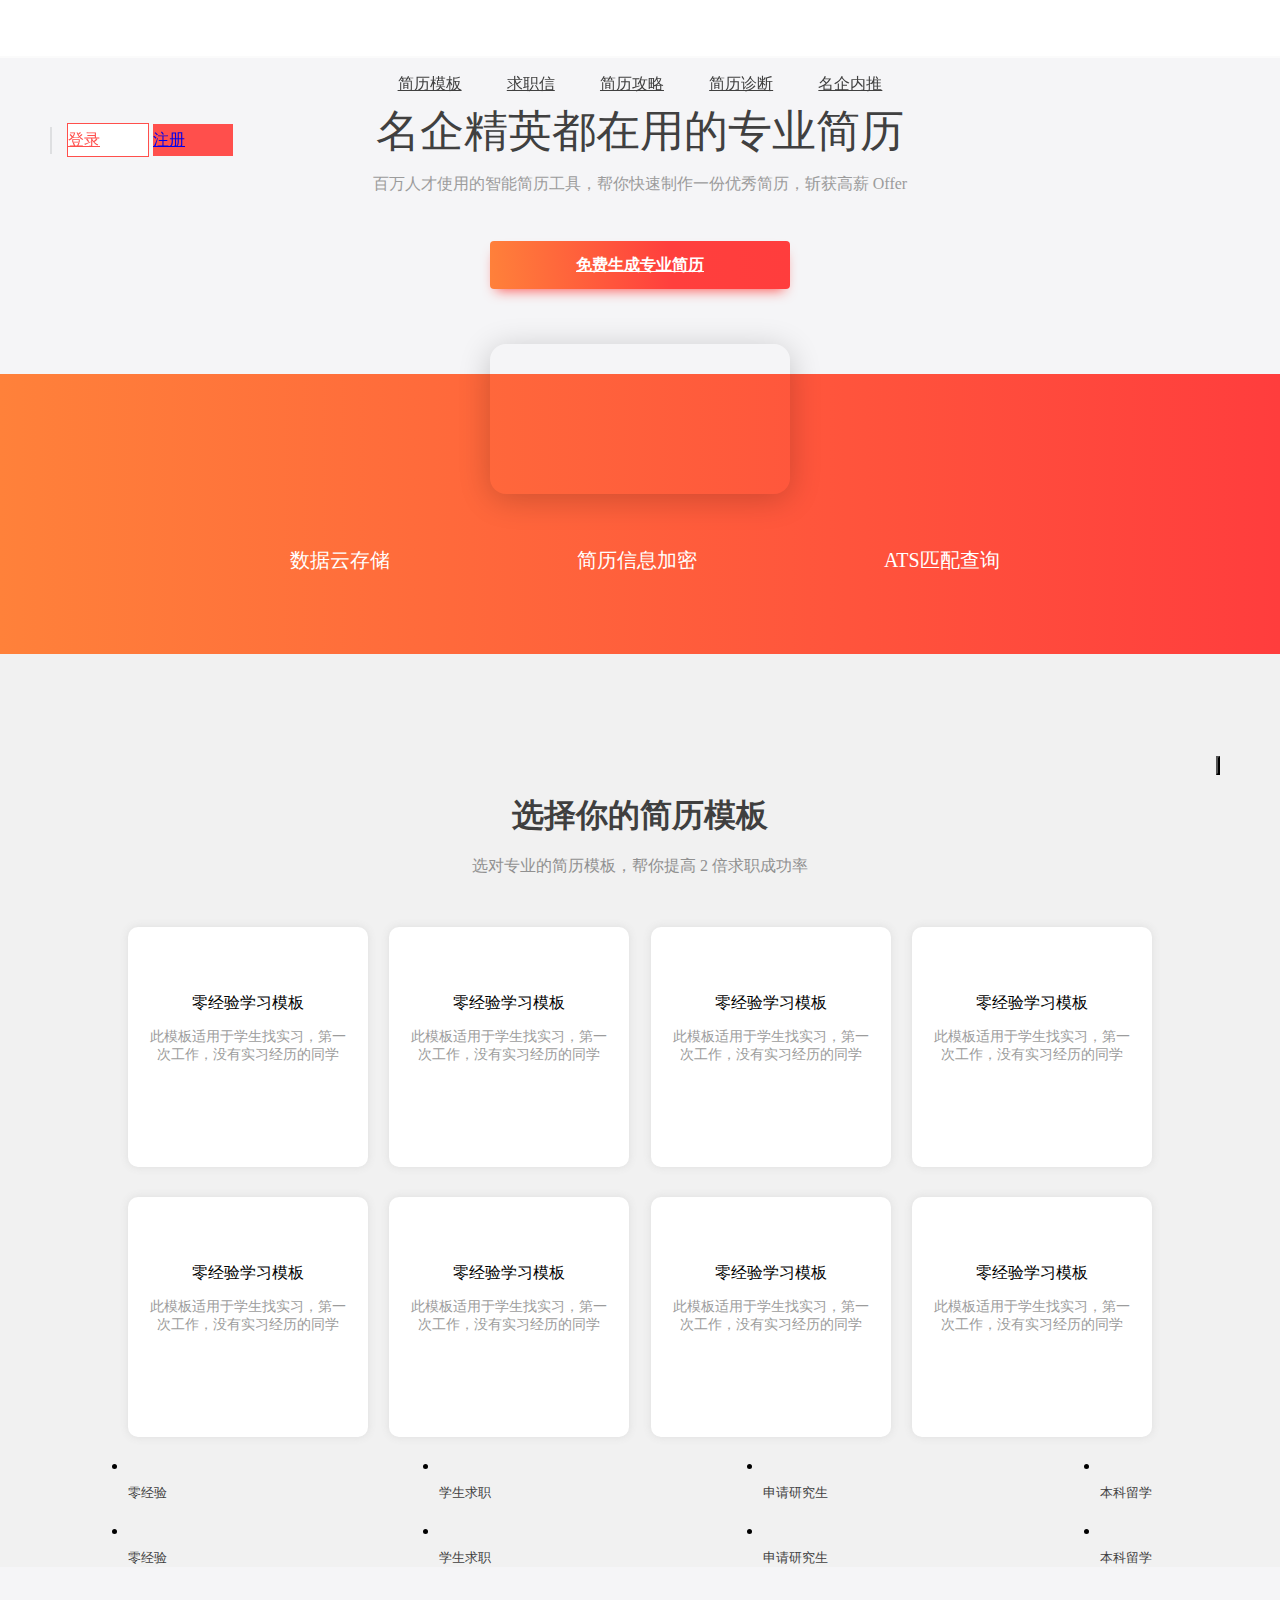
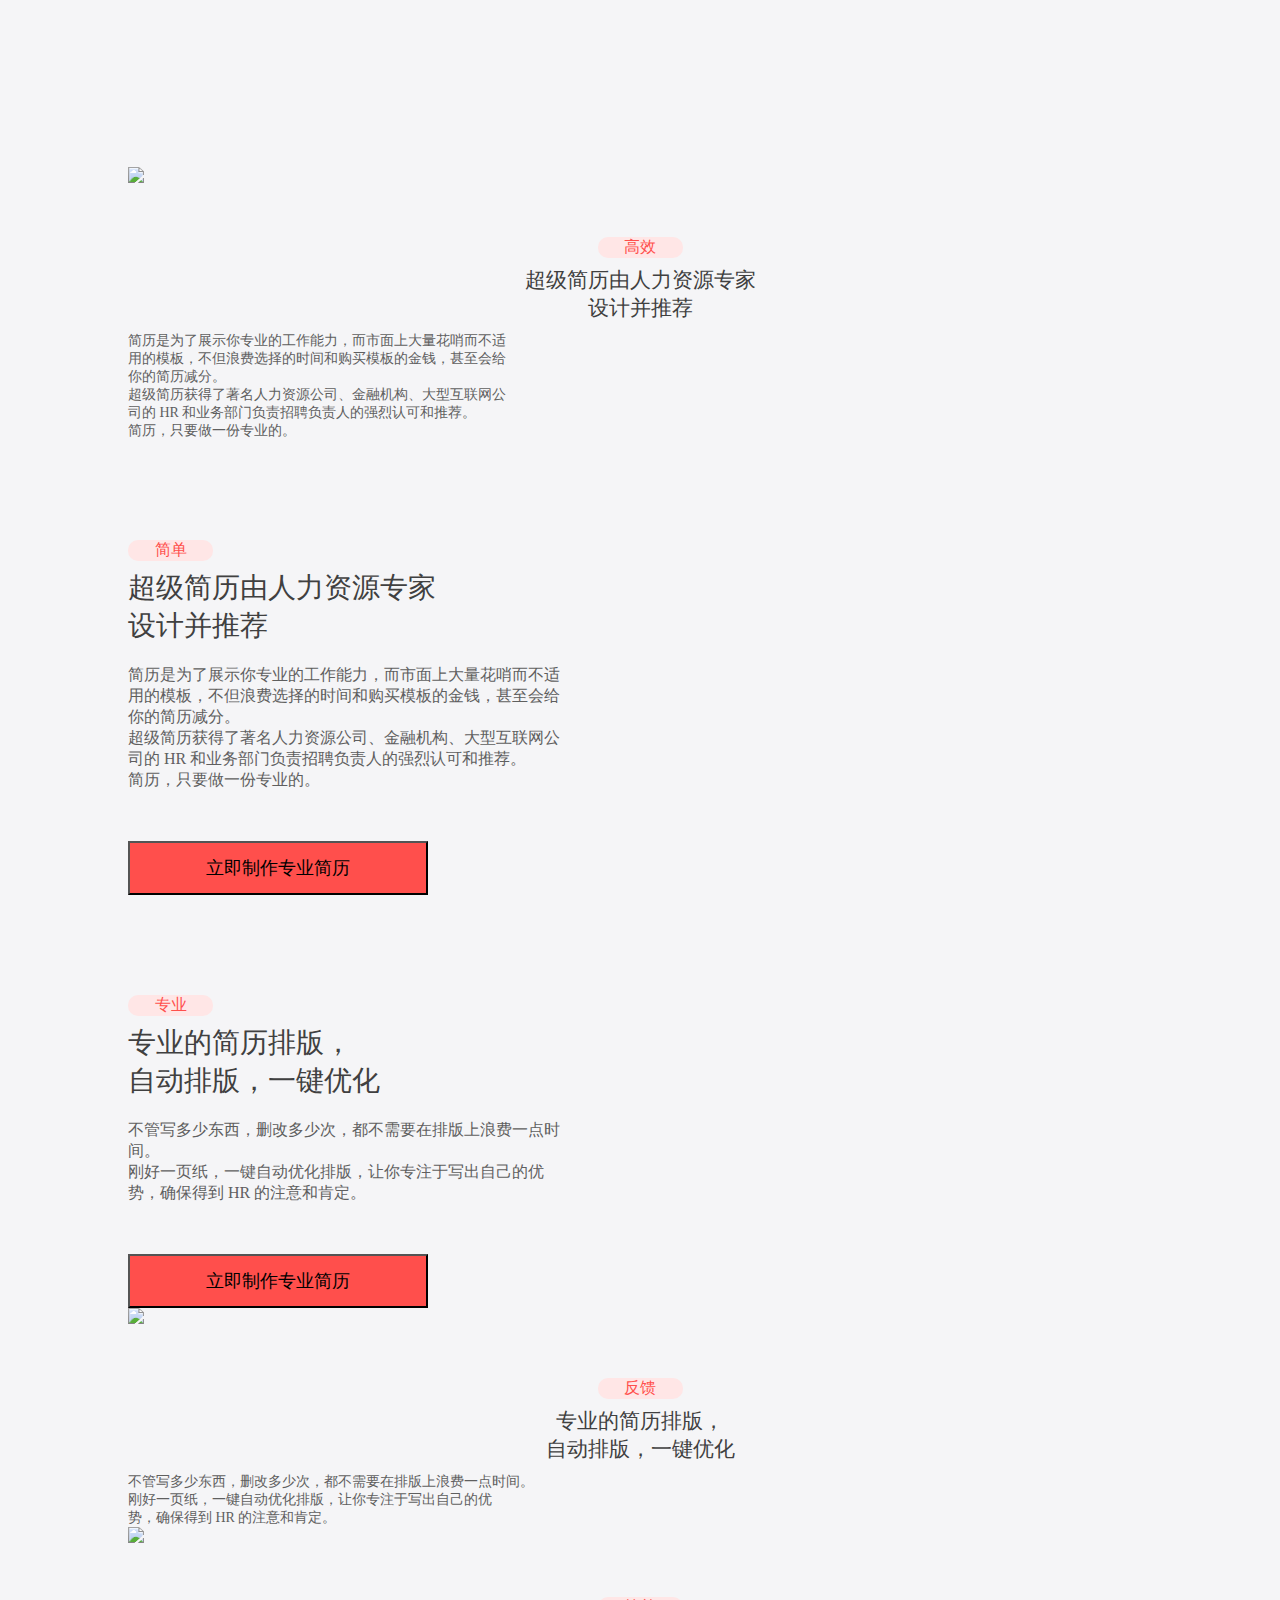
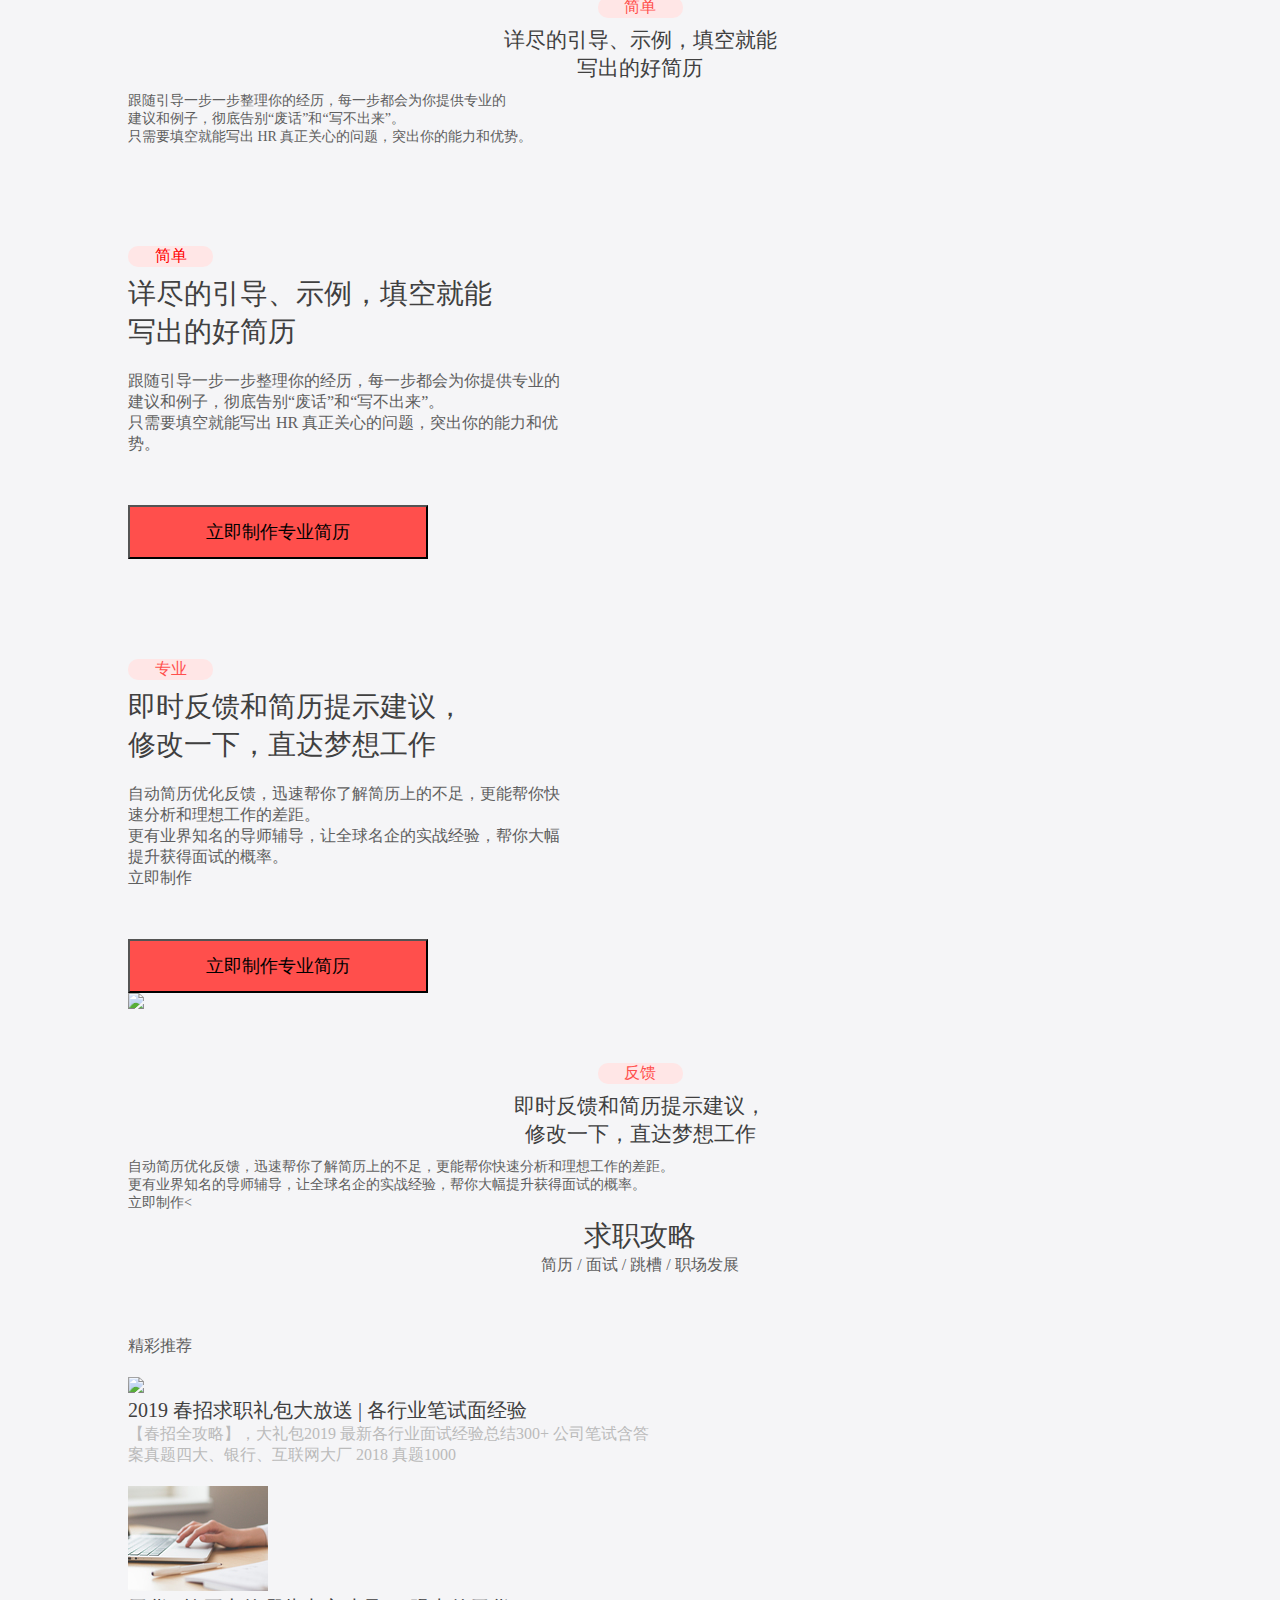
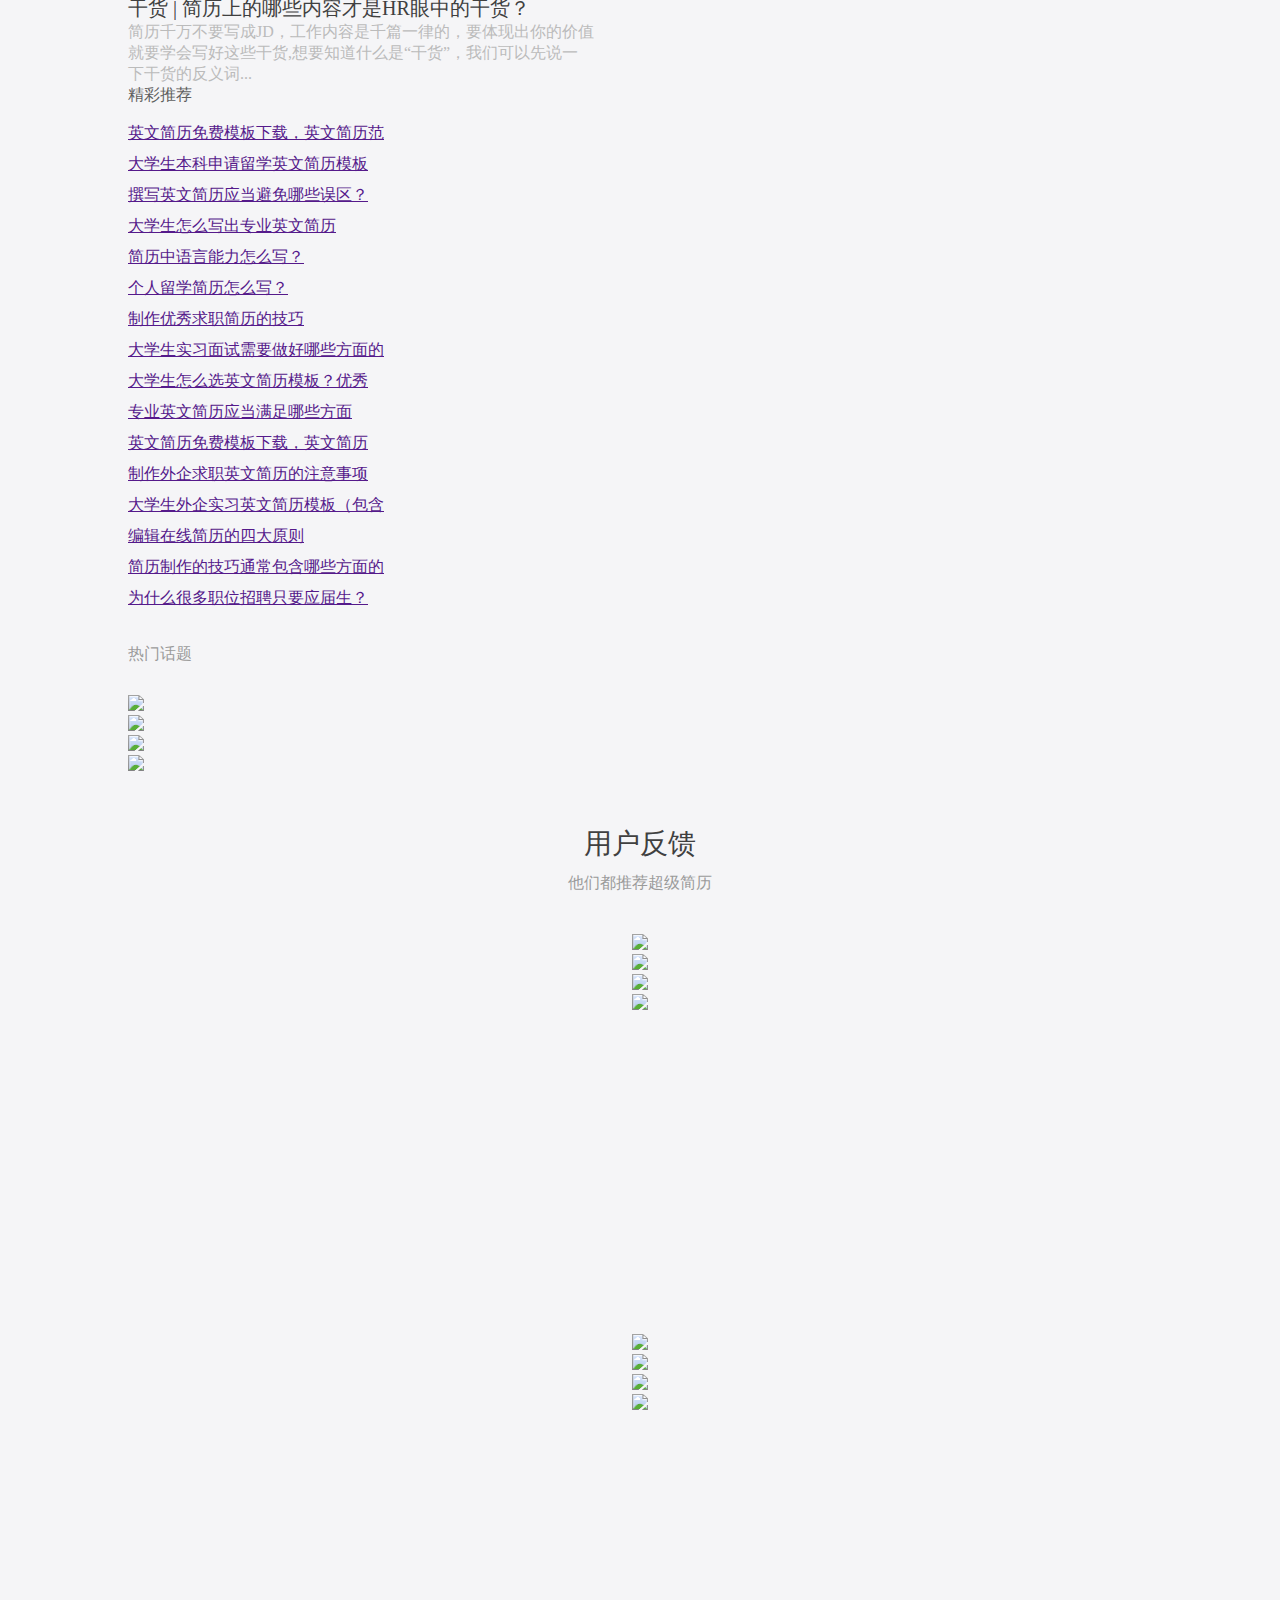
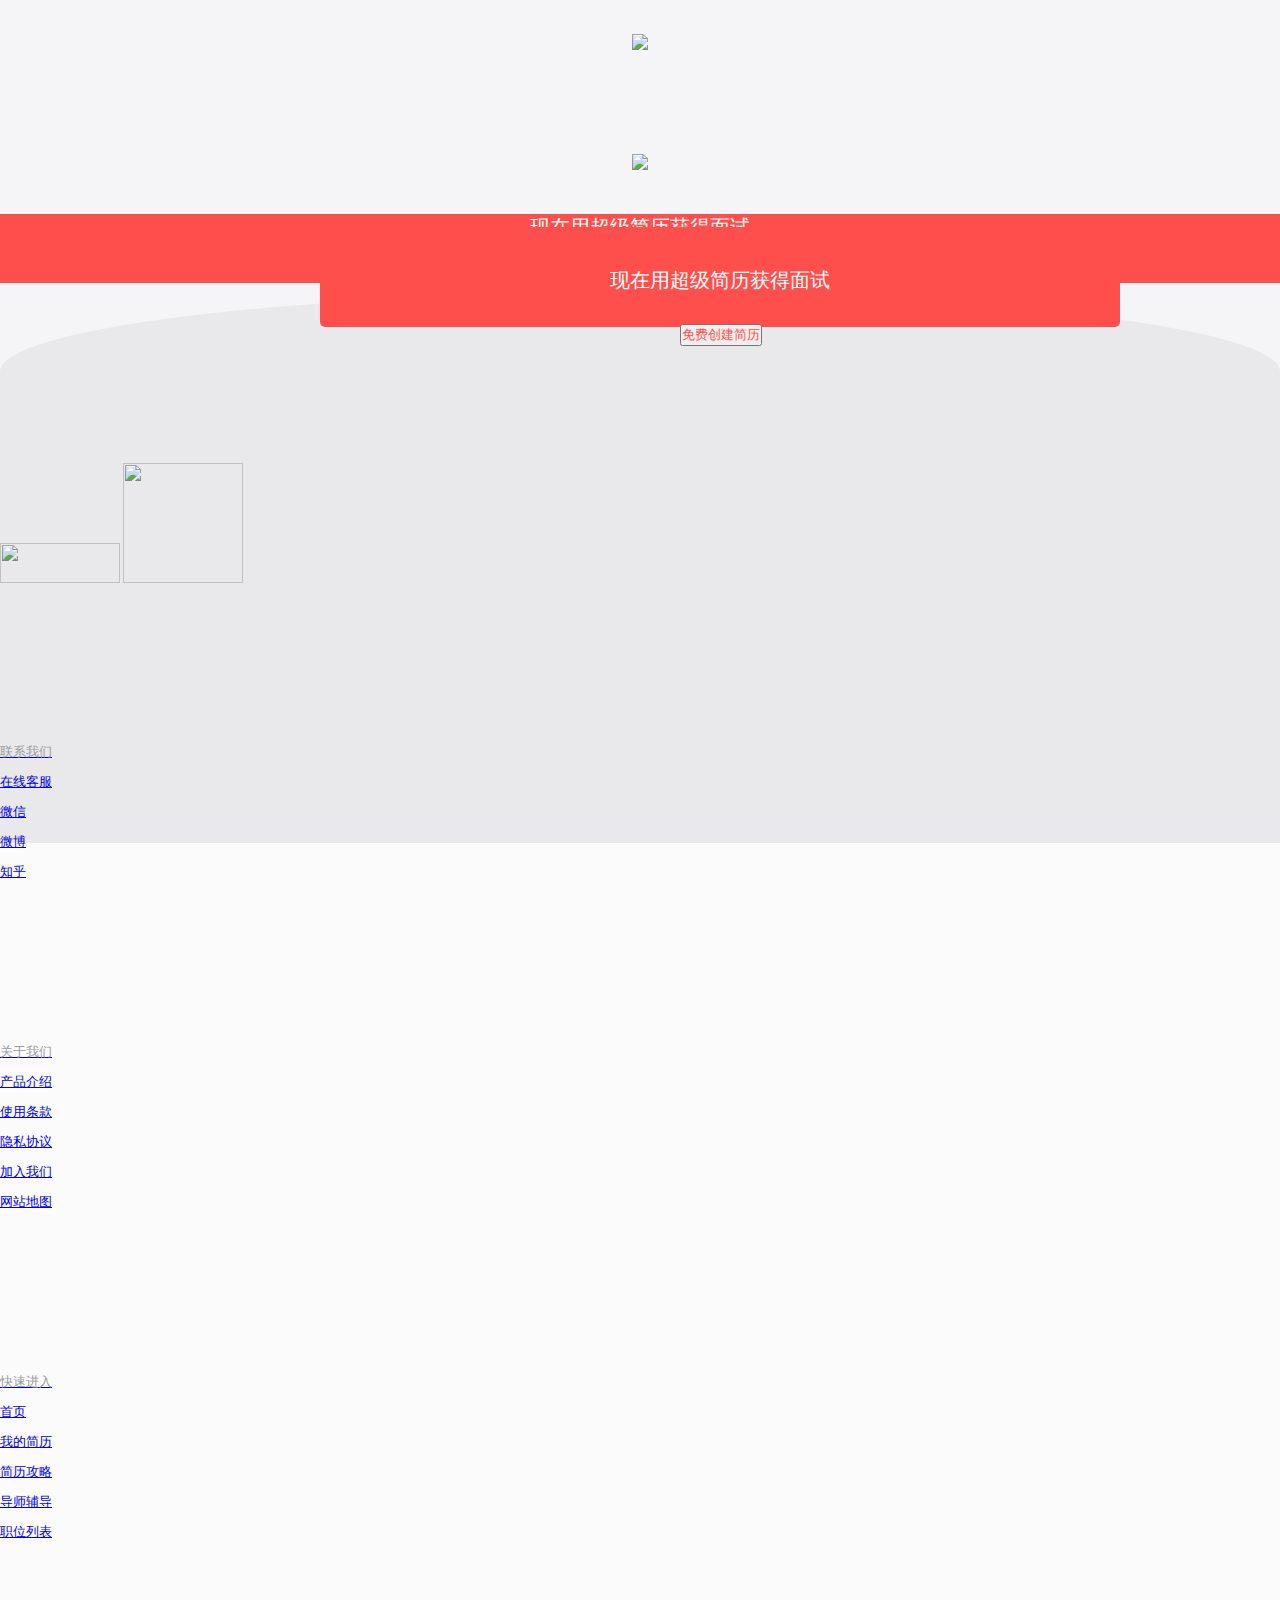
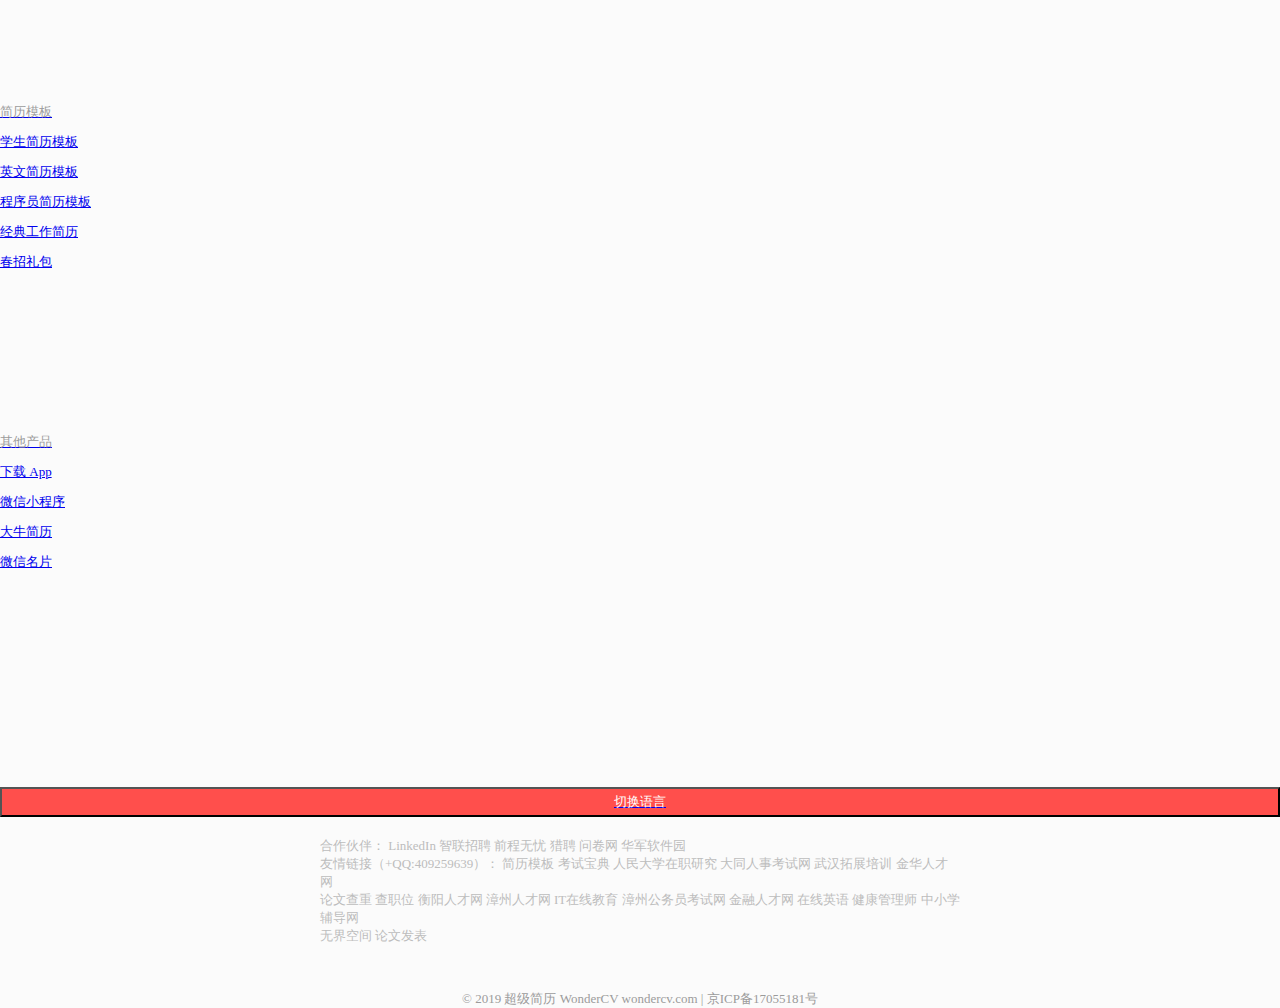
==== commit 69461114: "超级简历" ====
--- a/超级简历/index.html
+++ b/超级简历/index.html
@@ -14,77 +14,7 @@
     <title>超级简历 - HR专家推荐的智能简历工具-英文简历模板-专业求职简历模板-免费下载</title>
 
 
-    <script type="text/javascript">
-        window.onload=function(){
-            let obtn=document.getElementById("moban_btn");
-            let dzbtn=document.getElementById("dz_btn");
-            let txbox=document.getElementById("tx_box");
-            obtn.onclick=function(){
-                //获取页面的高度和宽度
-                var sheight=document.documentElement.scrollHeight;
-                var swidth=document.documentElement.scrollWidth;
-
-                // 可视区域的高度
-                var wheight=document.documentElement.clientHeight;
-
-
-                // 遮罩层
-                var omask=document.createElement("div");
-                    omask.id="mask";
-                    omask.style.height=sheight+"px";
-                    omask.style.width=swidth+"px";
-                    document.body.appendChild(omask);
-                
-                var mask_img=document.createElement("div");
-                    mask_img.id="mask_img";
-                    mask_img.innerHTML="<div class='mask_con' id='mask_c'><div id='close'></div></div>"
-                    document.body.appendChild(mask_img);
-                    
-                var mask_c=document.getElementById('mask_c');
-
-                var mask_con_btn=document.createElement("div");
-                    mask_con_btn.id="mask_con_btn";
-                    mask_con_btn.innerHTML="<a href='zhuce.html' class='layui-btn layui-btn-primary'>使用模板</a>"
-                    mask_c.appendChild(mask_con_btn);
-                    // 获取 mask_img 的宽度和高度
-
-                var dheight=mask_img.offsetHeight;
-                var dwidth=mask_img.offsetWidth;
-
-                var close=document.getElementById("close");
-                close.onclick=function(){
-                    document.body.removeChild(omask);
-                    document.body.removeChild(mask_img);
-                }
-                }
-
-                dzbtn.onclick=function(){
-                var sheight=document.documentElement.scrollHeight;
-                var swidth=document.documentElement.scrollWidth;
-
-                // 可视区域的高度
-                var wheight=document.documentElement.clientHeight;
-
-                var omask=document.createElement("div");
-                    omask.id="mask";
-                    omask.style.height=sheight+"px";
-                    omask.style.width=swidth+"px";
-                    document.body.appendChild(omask);
-                    txbox.style.display="block";
-                    omask.onclick=function(){
-                    document.body.removeChild(omask);
-                    txbox.style.display="none";
-                }
-
-                
-            }
-                
-        }
-            
-            
-         
-            
-    </script>
+    
 
 </head>
 <body>
@@ -177,7 +107,7 @@
                     <p>此模板适用于学生找实习，第一次工作，没有实习经历的同学</p>
                     <div class="tx">
                         <a  class="layui-btn" id="moban_btn">中文模板</a>
-                        <a  class="layui-btn" id="moban_btn">英文模板</a>
+                        <a  class="layui-btn" id="moban_btn2">英文模板</a>
                     </div>
                 </div>
                 <div>
@@ -185,8 +115,8 @@
                         <span>零经验学习模板</span>
                         <p>此模板适用于学生找实习，第一次工作，没有实习经历的同学</p>
                         <div class="tx">
-                                <a  class="layui-btn" id="moban_btn">中文模板</a>
-                                <a  class="layui-btn" id="moban_btn">英文模板</a>
+                                <a  class="layui-btn" id="moban_btn3">中文模板</a>
+                                <a  class="layui-btn" id="moban_btn4">英文模板</a>
                         </div>
                 </div>
                 <div>
@@ -194,8 +124,8 @@
                         <span>零经验学习模板</span>
                         <p>此模板适用于学生找实习，第一次工作，没有实习经历的同学</p>
                         <div class="tx">
-                                <a id="moban_btn" class="layui-btn">中文模板</a>
-                                <a id="moban_btn" class="layui-btn">英文模板</a>
+                                <a id="moban_btn5" class="layui-btn">中文模板</a>
+                                <a id="moban_btn6" class="layui-btn">英文模板</a>
                         </div>
                 </div>
                 <div>
@@ -203,8 +133,8 @@
                         <span>零经验学习模板</span>
                         <p>此模板适用于学生找实习，第一次工作，没有实习经历的同学</p>
                         <div class="tx">
-                                <a id="moban_btn" class="layui-btn">中文模板</a>
-                                <a id="moban_btn" class="layui-btn">英文模板</a>
+                                <a id="moban_btn7" class="layui-btn">中文模板</a>
+                                <a id="moban_btn8" class="layui-btn">英文模板</a>
                         </div>
                 </div>
             </div>
@@ -215,8 +145,8 @@
                         <span>零经验学习模板</span>
                         <p>此模板适用于学生找实习，第一次工作，没有实习经历的同学</p>
                         <div class="tx">
-                                <a id="moban_btn" class="layui-btn">中文模板</a>
-                                <a id="moban_btn" class="layui-btn">英文模板</a>
+                                <a id="moban_btn9" class="layui-btn">中文模板</a>
+                                <a id="moban_btn10" class="layui-btn">英文模板</a>
                         </div>
                     </div>
                     <div>
@@ -224,8 +154,8 @@
                             <span>零经验学习模板</span>
                             <p>此模板适用于学生找实习，第一次工作，没有实习经历的同学</p>
                             <div class="tx">
-                                    <a id="moban_btn" class="layui-btn">中文模板</a>
-                                    <a id="moban_btn" class="layui-btn">英文模板</a>
+                                    <a id="moban_btn11" class="layui-btn">中文模板</a>
+                                    <a id="moban_btn12" class="layui-btn">英文模板</a>
                             </div>
                     </div>
                     <div>
@@ -233,8 +163,8 @@
                             <span>零经验学习模板</span>
                             <p>此模板适用于学生找实习，第一次工作，没有实习经历的同学</p>
                             <div class="tx">
-                                    <a id="moban_btn" class="layui-btn">中文模板</a>
-                                    <a id="moban_btn" class="layui-btn">英文模板</a>
+                                    <a id="moban_btn13" class="layui-btn">中文模板</a>
+                                    <a id="moban_btn14" class="layui-btn">英文模板</a>
                             </div>
                     </div>
                     <div>
@@ -242,8 +172,8 @@
                             <span>零经验学习模板</span>
                             <p>此模板适用于学生找实习，第一次工作，没有实习经历的同学</p>
                             <div class="tx">
-                                    <a id="moban_btn" class="layui-btn">中文模板</a>
-                                    <a id="moban_btn" class="layui-btn">英文模板</a>
+                                    <a id="moban_btn15" class="layui-btn">中文模板</a>
+                                    <a id="moban_btn16" class="layui-btn">英文模板</a>
                             </div>
                     </div>
             </div>
@@ -291,6 +221,20 @@
 
         <!-- 穆童 -->
         <div class="zhengti" style="width: 80%;margin-top: 200px;">
+
+                <div id="tx_box0" class="box" style="width: 400px;height: 400px; position: absolute;z-index: 1001;left: 37%;display: none;">
+                        <div class="box_m" style="top:3%; height: auto; border: 0">
+                                <img src="img/weixin.png" alt="">
+                                <div class="box_m1"  style="background: #fff;">
+                                    <i class="layui-icon layui-icon-login-wechat" style="font-size: 28px; color: #62b900;"></i>  
+                                    <span style="color: #757575;">微信扫码 快速登录</span>
+                                </div>
+                        </div>
+                        <div class="box_d" style="margin-top: 40px;">
+                            <a href="zhuce.html">其他方式注册/登录</a>
+                        </div>
+                </div>
+
                 <div class="layui-row" style="width: 100%">
                     <div class="layui-col-md6 layui-col-xs12" >
                         <img src="layui\image\HRtuijian.png"
@@ -306,7 +250,7 @@
                             <div style="width: 85px;height:24px;"><p style="text-align: center; color:#FF4F4C;background:#ffe6e6;border-radius:10px">简单</p></div>
                             <div><p style="font-size: 28px;margin-top: 5px;color: #404040;">超级简历由人力资源专家<br/>设计并推荐</p></div>
                             <div><p style="color: rgb(95, 95, 95);margin-top: 20px">简历是为了展示你专业的工作能力，而市面上大量花哨而不适<br/>用的模板，不但浪费选择的时间和购买模板的金钱，甚至会给<br/>你的简历减分。<br/>超级简历获得了著名人力资源公司、金融机构、大型互联网公<br/>司的 HR 和业务部门负责招聘负责人的强烈认可和推荐。<br/>简历，只要做一份专业的。</p></div>
-                            <div style="margin-top: 50px;"><button class="layui-btn layui-btn-lg layui-btn-danger" style="width:300px;height:54px;font-size:18px;background: #ff4f4c;">立即制作专业简历</button></div>
+                            <div style="margin-top: 50px;"><button id="dz_btn0" class="layui-btn layui-btn-lg layui-btn-danger" style="width:300px;height:54px;font-size:18px;background: #ff4f4c;">立即制作专业简历</button></div>
                         </div>
 
 
@@ -343,6 +287,19 @@
                     </div>
                 </div>
 
+                <div id="tx_box1" class="box" style="width: 400px;height: 400px; position: absolute;z-index: 1001;left: 37%;display: none;">
+                        <div class="box_m" style="top:3%; height: auto; border: 0">
+                                <img src="img/weixin.png" alt="">
+                                <div class="box_m1"  style="background: #fff;">
+                                    <i class="layui-icon layui-icon-login-wechat" style="font-size: 28px; color: #62b900;"></i>  
+                                    <span style="color: #757575;">微信扫码 快速登录</span>
+                                </div>
+                        </div>
+                        <div class="box_d" style="margin-top: 40px;">
+                            <a href="zhuce.html">其他方式注册/登录</a>
+                        </div>
+                    </div>
+
                 <div class="layui-row" style="width: 100%">
                     <div class="layui-col-md6 layui-col-xs12 " >
                         <img src="layui\image\anliku.png"
@@ -357,16 +314,30 @@
                         <div style="width: 85px;height:24px;"><p style="text-align: center; color: red;background:#ffe6e6;border-radius:10px">简单</p></div>
                         <div><p style="font-size: 28px;margin-top: 5px;color: #404040;">详尽的引导、示例，填空就能<br/>写出的好简历</p></div>
                         <div><p style="color: rgb(95, 95, 95);margin-top: 20px">跟随引导一步一步整理你的经历，每一步都会为你提供专业的<br/>建议和例子，彻底告别“废话”和“写不出来”。<br/>只需要填空就能写出 HR 真正关心的问题，突出你的能力和优<br/>势。</p></div>
-                        <div style="margin-top: 50px;"><button class="layui-btn layui-btn-lg layui-btn-danger" style="width:300px;height:54px;font-size:18px;background: #ff4f4c;">立即制作专业简历</button></div>
-                    </div>
-          
-                </div>
+                        <div style="margin-top: 50px;"><button id="dz_btn1" class="layui-btn layui-btn-lg layui-btn-danger" style="width:300px;height:54px;font-size:18px;background: #ff4f4c;">立即制作专业简历</button></div>
+                    </div>
+                </div>
+
+                
+                <div id="tx_box2" class="box" style="width: 400px;height: 400px; position: absolute;z-index: 1001;left: 37%;display: none;">
+                        <div class="box_m" style="top:3%; height: auto; border: 0">
+                                <img src="img/weixin.png" alt="">
+                                <div class="box_m1"  style="background: #fff;">
+                                    <i class="layui-icon layui-icon-login-wechat" style="font-size: 28px; color: #62b900;"></i>  
+                                    <span style="color: #757575;">微信扫码 快速登录</span>
+                                </div>
+                        </div>
+                        <div class="box_d" style="margin-top: 40px;">
+                            <a href="zhuce.html">其他方式注册/登录</a>
+                        </div>
+                    </div>
+
                 <div class="layui-row" style="width: 100%">
                     <div class="layui-col-md5 layui-hide-xs  " style=" margin-top: 100px; ">
                         <div style="width: 85px;height:24px;"><p style="text-align: center; color:#FF4F4C;background:#ffe6e6;border-radius:10px">专业</p></div>
                         <div><p style="font-size: 28px;margin-top: 5px;color: #404040;">即时反馈和简历提示建议，<br/>修改一下，直达梦想工作</p></div>
                         <div><p style="color: rgb(95, 95, 95);margin-top: 20px">自动简历优化反馈，迅速帮你了解简历上的不足，更能帮你快<br/>速分析和理想工作的差距。<br/>更有业界知名的导师辅导，让全球名企的实战经验，帮你大幅<br/>提升获得面试的概率。<br/>立即制作</p></div>
-                        <div style="margin-top: 50px;"><button class="layui-btn layui-btn-lg layui-btn-danger" style="width:300px;height:54px;font-size:18px;background: #ff4f4c;">立即制作专业简历</button></div>
+                        <div style="margin-top: 50px;"><button id="dz_btn2" class="layui-btn layui-btn-lg layui-btn-danger" style="width:300px;height:54px;font-size:18px;background: #ff4f4c;">立即制作专业简历</button></div>
                     </div>
                     <div class="layui-col-md6 layui-col-xs12 layui-col-md-offset1" >
                         <img src="layui\image\jianlizhuanye.png"
@@ -483,7 +454,7 @@
                                      </div>
                               </div> -->
                         </div>
-                        <div class="layui-row  layui-hide-xs" style="margin-top: 50px" >
+                        <div class="layui-row  layui-hide-xs" style="margin: 50px 0 100px" >
                             <img src="layui\image\last.png"
                             width="100%"
                             >
@@ -617,6 +588,232 @@
             </div>
         </div>
     </div>
+
+
+
+    <a class="kefu site-demo-button" id="layerDemo" >
+            <button data-method="offset" data-type="rb" class="layui-btn layui-btn-normal" style="background: 0">
+                <img src="img/新客服_1530523129_941.png" alt="">
+            </button>
+          </a>
+        
+        
+
+          <script type="text/javascript">
+            window.onload=function(){
+                let dzbtn0=document.getElementById("dz_btn0");
+                let dzbtn=document.getElementById("dz_btn");
+                let dzbtn1=document.getElementById("dz_btn1");
+                let dzbtn2=document.getElementById("dz_btn2");
+                let txbox0=document.getElementById("tx_box0");
+                let txbox=document.getElementById("tx_box");
+                let txbox1=document.getElementById("tx_box1");
+                let txbox2=document.getElementById("tx_box2");
+
+
+                // obtn.onclick=function(){
+                    
+                    $("#moban_btn,#moban_btn2,#moban_btn,#moban_btn4,#moban_btn5,#moban_btn6,#moban_btn7,#moban_btn8,#moban_btn9,#moban_btn10,#moban_btn12,#moban_btn12,#moban_btn13,#moban_btn14,#moban_btn15,#moban_btn16").click(function(){
+                        //获取页面的高度和宽度
+                    var sheight=document.documentElement.scrollHeight;
+                    var swidth=document.documentElement.scrollWidth;
+    
+                    // 可视区域的高度
+                    var wheight=document.documentElement.clientHeight;
+    
+    
+                    // 遮罩层
+                    var omask=document.createElement("div");
+                        omask.id="mask";
+                        omask.style.height=sheight+"px";
+                        omask.style.width=swidth+"px";
+                        document.body.appendChild(omask);
+                    
+                    var mask_img=document.createElement("div");
+                        mask_img.id="mask_img";
+                        mask_img.innerHTML="<div class='mask_con' id='mask_c'><div id='close'></div></div>"
+                        document.body.appendChild(mask_img);
+                        
+                    var mask_c=document.getElementById('mask_c');
+    
+                    var mask_con_btn=document.createElement("div");
+                        mask_con_btn.id="mask_con_btn";
+                        mask_con_btn.innerHTML="<a href='zhuce.html' class='layui-btn layui-btn-primary'>使用模板</a>"
+                        mask_c.appendChild(mask_con_btn);
+                        // 获取 mask_img 的宽度和高度
+    
+                    var dheight=mask_img.offsetHeight;
+                    var dwidth=mask_img.offsetWidth;
+    
+                    var close=document.getElementById("close");
+                    close.onclick=function(){
+                        document.body.removeChild(omask);
+                        document.body.removeChild(mask_img);
+                    }
+                    })
+             
+              
+                    
+                dzbtn0.onclick=function(){
+                    var sheight=document.documentElement.scrollHeight;
+                    var swidth=document.documentElement.scrollWidth;
+    
+                    // 可视区域的高度
+                    var wheight=document.documentElement.clientHeight;
+    
+                    var omask=document.createElement("div");
+                        omask.id="mask";
+                        omask.style.height=sheight+"px";
+                        omask.style.width=swidth+"px";
+                        document.body.appendChild(omask);
+                        txbox0.style.display="block";
+                        omask.onclick=function(){
+                        document.body.removeChild(omask);
+                        txbox0.style.display="none";
+                    }
+
+                    
+    
+                    
+                }
+
+                dzbtn.onclick=function(){
+                    var sheight=document.documentElement.scrollHeight;
+                    var swidth=document.documentElement.scrollWidth;
+    
+                    // 可视区域的高度
+                    var wheight=document.documentElement.clientHeight;
+    
+                    var omask=document.createElement("div");
+                        omask.id="mask";
+                        omask.style.height=sheight+"px";
+                        omask.style.width=swidth+"px";
+                        document.body.appendChild(omask);
+                        txbox.style.display="block";
+                        omask.onclick=function(){
+                        document.body.removeChild(omask);
+                        txbox.style.display="none";
+                    }
+
+                    
+    
+                    
+                }
+
+                dzbtn1.onclick=function(){
+                    var sheight=document.documentElement.scrollHeight;
+                    var swidth=document.documentElement.scrollWidth;
+    
+                    // 可视区域的高度
+                    var wheight=document.documentElement.clientHeight;
+    
+                    var omask=document.createElement("div");
+                        omask.id="mask";
+                        omask.style.height=sheight+"px";
+                        omask.style.width=swidth+"px";
+                        document.body.appendChild(omask);
+                        txbox1.style.display="block";
+                        omask.onclick=function(){
+                        document.body.removeChild(omask);
+                        txbox1.style.display="none";
+                    }
+
+                    
+    
+                    
+                }
+
+                dzbtn2.onclick=function(){
+                    var sheight=document.documentElement.scrollHeight;
+                    var swidth=document.documentElement.scrollWidth;
+    
+                    // 可视区域的高度
+                    var wheight=document.documentElement.clientHeight;
+    
+                    var omask=document.createElement("div");
+                        omask.id="mask";
+                        omask.style.height=sheight+"px";
+                        omask.style.width=swidth+"px";
+                        document.body.appendChild(omask);
+                        txbox2.style.display="block";
+                        omask.onclick=function(){
+                        document.body.removeChild(omask);
+                        txbox2.style.display="none";
+                    }
+
+                    
+    
+                    
+                }
+                    
+            }
+                
+                
+             
+                
+        </script>
+          
+          
+          <script>
+            layui.use('layer', function () { //独立版的layer无需执行这一句
+                var $ = layui.jquery, layer = layui.layer; //独立版的layer无需执行这一句
+        
+                //触发事件
+                var active = {
+                  setTop: function () {
+                      var that = this;
+        
+                  }
+                  , offset: function (othis) {
+                      var type = othis.data('type')
+                          , text = othis.text();
+        
+                    layer.open({
+                      type: 1
+                      , offset: type //具体配置参考：http://www.layui.com/doc/modules/layer.html#offset
+                      , id: 'layerDemo' + type //防止重复弹出
+                      , title: ['超级简历机器人', 'font-size:14px; color:#fff; background: #ff4f4c;']
+                      , content: `<div style="width: 364px; height:512px; margin: 0 auto;">
+                          <div style="height: 364px; padding-top: 30px; background: #F5F8FA; padding-left: 12px;
+                          padding-right: 12px;z-index:100;">
+                              <dl style="">
+                                  <dt style="font-size: 12px;color: rgba(36,46,51,.4); padding-left: 10px">超级简历机器人18:40:52 </dt>
+                                  <dd style=" margin-top: 5px; padding: 5px 0 5px 10px ;background: #fff; border-radius: 20px; display: inline-block">您好，很高兴为您服务！</dd>
+                              </dl>
+                          </div>
+        
+                          <div class="clearfix" style="padding: 12px 14px; font-size: 14px;">
+                              <div>
+                                  <i style="color: #C7C6C6; font-size: 22px;" class="layui-icon layui-icon-praise"></i>
+                                  <a style="color: #C7C6C6; float: right" href="">转人工</a>
+                              </div>
+                              <input style="width: 80%; border: 0; overflow: hidden; overflow-wrap: break-word; height: 40px;" type="text" placeholder="很高兴为您服务，请描述您的问题">
+                              <button style="height: 28px; line-height: 23px; background: rgb(245, 245, 245); float: right;padding: 3px 9px; margin-top: 27px;" class="layui-btn layui-btn-primary">发送</button>
+                          </div>
+        
+        
+                          <div style="background-color: #F7F7F7; border-top: 1px solid #eee; height: 30px;
+                          line-height: 30px; text-align: center">
+                              <a style="color: #C7C6C6; font-size: 12px;" href="">Udesk提供客服软件支持</a>
+                          </div>
+                      </div>`
+                      , anim: 2
+                      ,area: ['364px', '572px']
+                      , shade: 0 //不显示遮罩
+                      , yes: function () {
+                          layer.closeAll();
+                      }
+                    });
+                  }
+                };
+        
+                $('#layerDemo .layui-btn').on('click', function () {
+                    var othis = $(this), method = othis.data('method');
+                    active[method] ? active[method].call(this, othis) : '';
+                });
+        
+            });
+          </script>
 
 
     <script>
@@ -684,7 +881,6 @@
     $(document).ready(function(){
         var oImg0=document.getElementById("app_btn");
         var oImg=document.getElementById("img_1");
-        console.log(oImg);
         $('#weixin_btn').click(function(){
             oImg.src="img/default_wx_qr.png";
             oImg0.style.background="#fff";
--- a/超级简历/css/index.css
+++ b/超级简历/css/index.css
@@ -321,7 +321,7 @@
 }
 .video{
     position: relative;
-    z-index: 90;
+    z-index: 88;
     margin-top: 20px;
     width: 100%;
     height: auto;
@@ -335,7 +335,7 @@
 .bg{
     width: 100%;
     height: 280px;
-    z-index: 89;
+    z-index: 87;
     margin-top: -120px;
     position: absolute;
     background-image: linear-gradient(-90deg, #FF3D3D 0%, #FF813A 100%);
@@ -529,4 +529,40 @@
 .xsdibu{
     margin: auto;
     text-align: center;
+}
+
+
+
+
+
+/* --------------------------------------------------客服---------------------------------------------------- */
+.kefu{
+    display: block;
+    position: fixed;
+    box-sizing: border-box;
+    font-size: 13px; 
+    color:rgb(255, 255, 255);
+    text-align: center;
+    cursor: pointer;
+    text-decoration: none;
+    z-index: 99;
+    right: 0px;
+    bottom: 0px;
+    width: 64px;
+    height: 64px;
+    margin-bottom: 80px;
+    margin-right: 30px;
+}
+.clearfix:after {
+    display: block;
+    clear: both;
+    content: "";
+    visibility: hidden;
+    height: 0;
+  }
+  .clearfix {
+    z-index: 1;
+  }
+.kefu img{
+    width: 64px;
 }--- a/超级简历/css/login.css
+++ b/超级简历/css/login.css
@@ -59,3 +59,38 @@
 .box .box_d a{
     color: #9C9C9C;
 }
+
+
+
+/* --------------------------------------------------客服---------------------------------------------------- */
+.kefu {
+    display: block;
+    position: fixed;
+    box-sizing: border-box;
+    font-size: 13px;
+    color: rgb(255, 255, 255);
+    text-align: center;
+    cursor: pointer;
+    text-decoration: none;
+    z-index: 89;
+    right: 0px;
+    bottom: 0px;
+    width: 64px;
+    height: 64px;
+    margin-bottom: 80px;
+    margin-right: 30px;
+}
+.clearfix:after {
+    display: block;
+    clear: both;
+    content: "";
+    visibility: hidden;
+    height: 0;
+  }
+  .clearfix {
+    z-index: 1;
+  }
+
+.kefu img {
+    width: 64px;
+}
